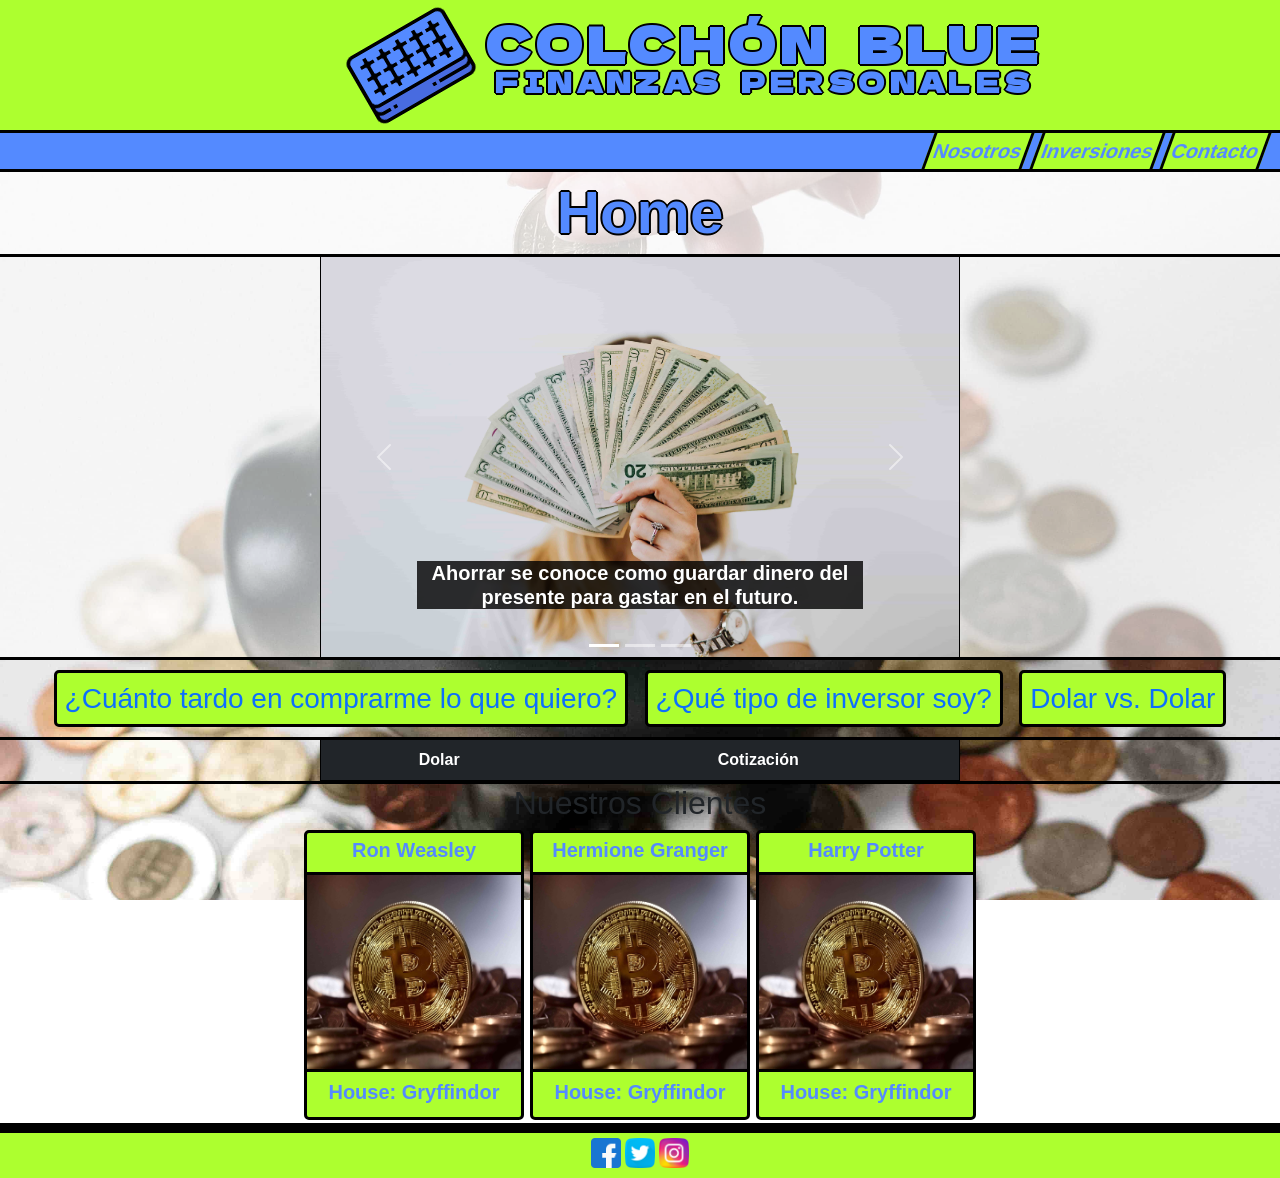
==== index.html @ ccb3a2f3 "Add files via upload" ====
<!DOCTYPE html>
<html lang="es">


<head>
    <meta charset="UTF-8">
    <meta name="viewport" content="width=device-width, initial-scale=1.0">
    <title>Colchón blue</title>

    <!--Font Aweasome-->
    <link rel="stylesheet" href="https://use.fontawesome.com/releases/v5.15.2/css/all.css"
        integrity="sha384-vSIIfh2YWi9wW0r9iZe7RJPrKwp6bG+s9QZMoITbCckVJqGCCRhc+ccxNcdpHuYu" crossorigin="anonymous">

    <link href="https://cdn.jsdelivr.net/npm/bootstrap@5.0.0-beta3/dist/css/bootstrap.min.css" rel="stylesheet"
        integrity="sha384-eOJMYsd53ii+scO/bJGFsiCZc+5NDVN2yr8+0RDqr0Ql0h+rP48ckxlpbzKgwra6" crossorigin="anonymous">
    <script src="https://cdn.jsdelivr.net/npm/bootstrap@5.0.0-beta3/dist/js/bootstrap.bundle.min.js"
        integrity="sha384-JEW9xMcG8R+pH31jmWH6WWP0WintQrMb4s7ZOdauHnUtxwoG2vI5DkLtS3qm9Ekf" crossorigin="anonymous">
    </script>
    <script src="https://cdn.jsdelivr.net/npm/@popperjs/core@2.9.1/dist/umd/popper.min.js"
        integrity="sha384-SR1sx49pcuLnqZUnnPwx6FCym0wLsk5JZuNx2bPPENzswTNFaQU1RDvt3wT4gWFG" crossorigin="anonymous">
    </script>
    <script src="https://cdn.jsdelivr.net/npm/bootstrap@5.0.0-beta3/dist/js/bootstrap.min.js"
        integrity="sha384-j0CNLUeiqtyaRmlzUHCPZ+Gy5fQu0dQ6eZ/xAww941Ai1SxSY+0EQqNXNE6DZiVc" crossorigin="anonymous">
    </script>

    <link rel="stylesheet" type="text/css" href="scss/estilos.css">
    <!--este es el link donde agrego los estilos-->
    <link rel="shortcut icon" href="img/favicon.png">
    <script src="wow/wow.js"></script>

    <link rel="stylesheet" href="animate.css">

</head>

<body class="pagina__index">
    <header class="encabezado__index">
        <div class="encabezado__logo"><img src="img/colchon.png" class="encabezado__logo"></div>
        <!--esta es la imagen del logo-->
        <section class="wow zoomIn" data-wow-delay="0.1s" id="encabezado__fuera">
            <div class="encabezado__nombre">Colchón blue</div>
            <!--este es el nombre de la empresa-->
            <div class="encabezado__subnombre">finanzas personales</div>
            <!--esta es el subnombre de la empresa-->
        </section>
    </header>
    <nav>
        <ul class="menu__items--font">
            <!--este es el menu-->
            <li class="item"><a href="index.html">Nosotros</a></li>
            <li class="item"><a href="Page/Inversiones.html">Inversiones</a></li>
            <li class="item"><a href="Page/Contacto.html">Contacto</a></li>
        </ul>
    </nav>
    <div class="contenedor__titulo">
        <h2 class="wow fadeInDown" data-wow-delay="1s" id="titulo1">Home</h2>
    </div>
    <div id="carouselExampleCaptions" class="carousel slide" data-bs-ride="carousel">
        <div class="carousel-indicators">
            <button type="button" data-bs-target="#carouselExampleCaptions" data-bs-slide-to="0" class="active"
                aria-current="true" aria-label="Slide 1"></button>
            <button type="button" data-bs-target="#carouselExampleCaptions" data-bs-slide-to="1"
                aria-label="Slide 2"></button>
            <button type="button" data-bs-target="#carouselExampleCaptions" data-bs-slide-to="2"
                aria-label="Slide 3"></button>
        </div>
        <div class="carousel-inner">
            <div class="carousel-item active">
                <img src="img/dolar.jpg" class="d-block w-100" alt="foto de actores bailando" id="foto__curso"
                    width="100px" height="400px">
                <div class="carousel-caption d-none d-md-block">
                    <h5 class="carousel__titulo">Ahorrar se conoce como guardar dinero del presente para gastar en el
                        futuro.</h5>
                </div>
            </div>
            <div class="carousel-item">
                <img src="img/bolsa.jpg" class="d-block w-100" alt="foto de profesora en las butacas del teatro"
                    id="foto__curso" width="100px" height="400px">
                <div class="carousel-caption d-none d-md-block">
                    <h5 class="carousel__titulo">Invertir es cuando se gasta dinero o se entrega un bien a cambio de
                        algo que genere una rentabilidad periódicamente.</h5>
                </div>
            </div>
            <div class="carousel-item">
                <img src="img/bitcoin.jpg" class="d-block w-100" alt="foto de actores leyendo un libreto"
                    id="foto__curso" width="100px" height="400px">
                <div class="carousel-caption d-none d-md-block">
                    <h5 class="carousel__titulo">La diferencia entre ahorrar o invertir es la rentabilidad que la
                        inversión genera, pues el ahorro es un método que sirve para estar preparado para emergencias,
                        solventar gastos inesperados o cumplir metas para sueños personales.</h5>
                </div>
            </div>
        </div>
        <button class="carousel-control-prev" type="button" data-bs-target="#carouselExampleCaptions"
            data-bs-slide="prev">
            <span class="carousel-control-prev-icon" aria-hidden="true"></span>
            <span class="visually-hidden">Previous</span>
        </button>
        <button class="carousel-control-next" type="button" data-bs-target="#carouselExampleCaptions"
            data-bs-slide="next">
            <span class="carousel-control-next-icon" aria-hidden="true"></span>
            <span class="visually-hidden">Next</span>
        </button>
    </div>

    <div class="contenedor__botones">
        <div class="contenedor__botones2"></div>
        <section class="contenedor">
            <a class="contenedor__link" id="cuantoTardoBtn" href="javascript:abrirFormulario()">¿Cuánto tardo en
                comprarme lo que quiero?</a>
        </section>
        <section class="contenedor">
            <a class="contenedor__link" id="tipoInversorBtn" href="javascript:abrir()">¿Qué tipo de inversor soy?</a>
        </section>
        <section class="contenedor">
            <a class="contenedor__link" id="dolarVsDolarBtn" href="javascript:abrirFormularioDolar()">Dolar vs.
                Dolar</a>
        </section>
    </div>
    <div class="contenedor__tabla">
        <table class="table table-dark table-striped" id="tabla__dolar">
            <thead>
                <tr>
                    <th scope="col" id="oficial">Dolar</th>
                    <th scope="col" id="solidario">Cotización</th>
            </thead>
            <tbody class="tablaDolar">
            </tbody>
        </table>
    </div>
    <div id="contenedor__clientes">
        <h2>Nuestros Clientes</h2>
        <section id="nuestrosClientes"></section>
    </div>
    <section id="pagina1">
        <div class="sidebar">
            <div id="cuantoTardo"></div>
            <div id="tipoInversor"></div>
            <div class="resultadoTipoInversor">
                <h6 class="operacionOpcion3">Debería invertir en los siguientes activos</h6>
                <div class="resultadoTipoInversor2">
                </div>
                <div class="resultadoDolarVsDolar"></div>
            </div>
        </div>
        <div class="formClass" id="formIdDolar">
            <form id="myFormDolar">
                <div id="cerrarFormularioDolar">
                    <a href="javascript:cerrarFormularioDolar()"><img src="img/x.svg" class="foto__cerrar"></a>
                </div>
                <h2 class="subtitulo">Dolar vs. Dolar</h2>
                <div class="input-group">
                    <label>¿Cuantos pesos desea destinar a comprar dólares?</label>
                    <input type="number" id="pesosADolar" />
                </div>
                <div class="input-group">
                    <input type="hidden" value="14">
                    <button type="submit" id="submitButtonDolar">Obtener resultado</button>
                </div>
            </form>
        </div>


        <div class="formClass" id="formIdBis">
            <form id="myForm">
                <div id="cerrarFormulario">
                    <a href="javascript:cerrarFormulario()"><img src="img/x.svg" class="foto__cerrar"></a>
                </div>
                <h2 class="subtitulo">¿Cuánto tardo en comprarme lo que quiero?</h2>
                <div class="input-group">
                    <label>Nombre: </label>
                    <input type="text" id="nombre" />
                </div>
                <div class="input-group">
                    <label>Email: </label>
                    <input type="email" id="email" />
                </div>
                <div class="input-group">
                    <label>Sueldo: </label>
                    <input type="number" id="sueldo" required />
                </div>
                <div class="input-group">
                    <label>Ahorro: </label>
                    <input type="number" id="ahorro" required />
                </div>
                <div class="input-group">
                    <label>Ingreso extra anual: </label>
                    <input type="number" id="extra" />
                </div>
                <div class="input-group">
                    <label>Bien que desea comprar: </label>
                    <input type="name" id="objetivo" />
                </div>
                <div class="input-group">
                    <label>Valor del bien deseado: </label>
                    <input type="number" id="valorBien" required />
                </div>
                <div class="input-group">
                    <input type="hidden" value="14">
                    <button type="submit" id="submitButton">Enviar Formulario</button>
                </div>
            </form>
        </div>

        <div class="formClass" id="formId">
            <div id="cerrar">
                <a href="javascript:cerrar()"><img src="img/x.svg" class="foto__cerrar"></a>
            </div>
            <form id="formulario2">
                <h2 class="subtitulo">¿Qué tipo de inversor soy?</h2>
                <div class="input-group">
                    <label>Qué porcentaje de sus ahorros invertiría en diferentes activos?</label>
                    <ul>
                        <li class="liQuizz"><input type="radio" name="porcentajeDeAhorro" value="1" checked />Hasta un
                            10</li>
                        <li class="liQuizz"><input type="radio" name="porcentajeDeAhorro" value="2" />Hasta un 20%</li>
                        <li class="liQuizz"><input type="radio" name="porcentajeDeAhorro" value="3" />Más de un 20 %
                        </li>
                    </ul>
                </div>
                <div class="input-group">
                    <label>Si un activo que posee se reduce en su valor drasticamente, usted: </label>
                    <ul>
                        <li class="liQuizz"><input type="radio" name="reduccionDeActivo" value="1" checked />Vende el
                            activo</li>
                        <li class="liQuizz"><input type="radio" name="reduccionDeActivo" value="2" />Espera a que suba
                            su precio nuevamente</li>
                        <li class="liQuizz"><input type="radio" name="reduccionDeActivo" value="3" />Compra más
                            aprovechando su menor valor</li>
                    </ul>
                </div>
                <div class="input-group">
                    <label>Qué porcentaje de su inversión estaría dispúesto a perder con tal de obtener
                        ganancias?</label>
                    <ul>
                        <li class="liQuizz"><input type="radio" name="gananciaEsperada" value="1" checked />No está
                            dispuesto a arriesgar sus ahorros</li>
                        <li class="liQuizz"><input type="radio" name="gananciaEsperada" value="2" />Está dispuesto a
                            arriezgar algo de sus ahorros</li>
                        <li class="liQuizz"><input type="radio" name="gananciaEsperada" value="3" />Arriezgaría un
                            porcentaje considerable de mis ahorros con miras a obtener ganancias futuras</li>
                    </ul>
                </div>
                <div class="input-group">
                    <label>Si surge un nuevo activo, con gran potencial de crecimiento, pero con gran riezgo,
                        usted:</label>
                    <ul>
                        <li class="liQuizz"><input type="radio" name="nuevoActivo" value="1" checked />No invertiría en
                            ese activo</li>
                        <li class="liQuizz"><input type="radio" name="nuevoActivo" value="2" />Invertiría una parte
                            pequeña de su capital en ese activo</li>
                        <li class="liQuizz"><input type="radio" name="nuevoActivo" value="3" />Si confía en el activo
                            invertiría sin dudarlo</li>
                    </ul>
                </div>
                <div class="input-group">
                    <input type="hidden" value="14">
                    <button type="submit" id="submitButtonQuizz">Obtener resultado</button>
                </div>
            </form>
        </div>

        <section id="mostarTipoInversor">
            <h6 class="operacionOpcion2">Listado de posibles inversiones</h6>
            <section class="activo" id="card"></section>
        </section>
        <section id="mostarCuantoTardo"></section>
        <section id="mostarCardActivos">
            <div id="cardActivos"></div>
        </section>
    </section>
    <div id="button-up">
        <i class="fas fa-chevron-up" id="flecha"></i>
    </div>
    <footer class="pie">
        <section>
            <!--en esta seccion van los logos de las redes-->
            <a target="_blank"><img src="img/facebook.png" class="pie__redes"></a>
            <a target="_blank"><img src="img/twitter.png" class="pie__redes"></a>
            <a target="_blank"><img src="img/instagram.png" class="pie__redes"></a>
        </section>
    </footer>
    <script>
        new WOW().init();
    </script>
    <script src="json/usuarios.json"></script>
    <script src="https://code.jquery.com/jquery-3.5.1.min.js"></script>
    <script src="js/boton-arriba.js"></script>
    <script src="js/miarchivo.js"></script>
</body>

</html>
---- scss/estilos.css ----
@import url("https://fonts.googleapis.com/css2?family=Dela+Gothic+One&display=swap");
* {
  margin: 0;
  padding: 0;
  -webkit-box-sizing: border-box;
          box-sizing: border-box;
}

@media only screen and (min-width: 1024px) {
  .encabezado__index {
    /* esta clase corresponde al encabezado*/
    background-color: greenyellow;
    margin-top: -40px;
    font-weight: bold;
    font-family: sans-serif;
    top: 0;
    left: 0;
    z-index: 1010;
    display: -webkit-box;
    display: -ms-flexbox;
    display: flex;
    width: 100%;
    z-index: 100;
    text-align: center;
  }
  .encabezado {
    /* esta clase corresponde al encabezado*/
    background-color: greenyellow;
    font-weight: bold;
    font-family: sans-serif;
    top: 0;
    left: 0;
    z-index: 1010;
    display: -webkit-box;
    display: -ms-flexbox;
    display: flex;
    width: 100%;
    z-index: 100;
    text-align: center;
  }
  .encabezado__logo {
    width: 120px;
    height: 120px;
    margin: 5px;
    margin-left: 25%;
    padding-top: 4px;
    padding-bottom: 5px;
    -webkit-transform: rotate(-15deg);
            transform: rotate(-15deg);
  }
  .encabezado__nombre {
    color: #548aff;
    font-size: 48px;
    text-transform: uppercase;
    font-weight: bold;
    font-family: "Dela Gothic One", cursive;
    text-shadow: 2px 0 0 #000, -2px 0 0 #000, 0 2px 0 #000, 0 -2px 0 #000, 1px 1px #000, -1px -1px 0 #000, 1px -1px 0 #000, -1px 1px 0 #000;
    margin-left: 40px;
    margin-top: 7px;
    margin-bottom: 3px;
    letter-spacing: 0.1em;
    word-spacing: 0.3em;
  }
  .encabezado__subnombre {
    color: #548aff;
    font-size: 27px;
    text-transform: uppercase;
    line-height: 0;
    margin-left: 43px;
    font-family: "Dela Gothic One", cursive;
    text-shadow: 2px 0 0 #000, -2px 0 0 #000, 0 2px 0 #000, 0 -2px 0 #000, 1px 1px #000, -1px -1px 0 #000, 1px -1px 0 #000, -1px 1px 0 #000;
    letter-spacing: 0.2em;
    word-spacing: 0.25em;
  }
  .menu__items--font {
    background-color: #548aff;
    font-weight: bold;
    font-family: sans-serif;
    padding-right: 15px;
    width: 100%;
    text-align: right;
    border-width: 2px;
    border-bottom: solid;
    border-top: solid;
    border-color: black;
    position: -webkit-sticky;
    position: sticky;
    margin-bottom: 0px;
  }
  .menu__items--font:hover {
    color: #053191;
  }
  ul.menu__items--font li {
    position: relative;
    margin-left: 3px;
    margin-bottom: 0px;
    font-size: 20px;
    -webkit-transform: skew(-20deg, 0deg);
            transform: skew(-20deg, 0deg);
    border-right: solid;
    border-left: solid;
    border-color: black;
    line-height: 30px;
    padding: 3px;
    background-color: greenyellow;
  }
  ul.menu__items--font li a {
    color: #548aff;
    text-decoration: none;
  }
  ul.menu__items--font li a:hover {
    color: #053191;
  }
  ul.menu__items--font li:hover {
    background-color: #74b11a;
    color: #053191;
  }
  li {
    position: relative;
    display: inline-block;
  }
  li li.item {
    border-bottom: solid;
    border-top: solid;
    border-color: black;
  }
  .pagina__index {
    /* esta clase corresponde al index */
    background-image: url(../img/inversion.jpg);
    background-size: cover;
    background-position: center;
    background-attachment: fixed;
    width: 100%;
    min-height: 550px;
    font-family: sans-serif;
    padding-top: 40px;
    padding-bottom: 0px;
    text-align: center;
  }
  .pagina {
    background-image: url(../img/inversion.jpg);
    background-size: cover;
    background-position: center;
    background-attachment: fixed;
    width: 100%;
    min-height: 519px;
    font-family: sans-serif;
    padding-top: 5px;
    padding-bottom: 10px;
    text-align: center;
  }
  table {
    font-family: sans-serif;
    font-weight: bold;
  }
  .carousel-inner {
    display: block;
    margin: auto;
    width: 50%;
    border-right: solid;
    border-left: solid;
    border-width: 1px;
    border-color: black;
  }
  .carousel-indicators {
    margin: auto;
  }
  .carousel-control-prev {
    width: 60%;
    color: #548aff;
  }
  .carousel-control-next {
    width: 60%;
    color: #548aff;
  }
  #carouselExampleCaptions {
    width: 100%;
    background-color: rgba(255, 255, 255, 0.6);
    border-top: solid;
    border-bottom: solid;
    border-color: black;
  }
  #myForm {
    text-align: left;
  }
  #formIdDolar {
    position: absolute;
    top: 50%;
    margin-left: 25%;
    background-color: black;
    color: greenyellow;
  }
  #formIdDolar label {
    margin-bottom: 10px;
    background-color: black;
  }
  #formIdDolar .subtitulo {
    background-color: black;
  }
  #formIdDolar li {
    background-color: black;
  }
  #formIdBis {
    position: absolute;
    top: 20%;
    margin-left: 30%;
    background-color: black;
    color: greenyellow;
  }
  #formIdBis label {
    margin-bottom: 10px;
    background-color: black;
  }
  #formIdBis .subtitulo {
    background-color: black;
    padding-right: 10px;
    padding-left: 5px;
    margin-left: 15px;
  }
  #formIdBis li {
    background-color: black;
  }
  #formId {
    position: absolute;
    top: 10%;
    background-color: black;
    color: greenyellow;
  }
  #formId label {
    margin-bottom: 10px;
    background-color: black;
  }
  #formId .subtitulo {
    background-color: black;
  }
  #formId li {
    background-color: black;
  }
  .card {
    margin-left: 10px;
    margin-right: 10px;
  }
  .operacionOpciones {
    margin-bottom: 15px;
    margin-left: 10px;
    margin-top: 20px;
    text-align: center;
    display: inline-block;
    padding: 5px;
  }
  .operacionOpcion {
    background-color: rgba(255, 255, 255, 0.6);
    border-radius: 5px;
    border: solid;
    border-color: black;
    display: inline-block;
    font-weight: bold;
    padding: 10px;
    font-size: 26px;
    margin-top: 15px;
    margin-bottom: 15px;
    margin-left: 10px;
    margin-right: 10px;
  }
  .operacionOpcion2 {
    background-color: rgba(255, 255, 255, 0.6);
    border-radius: 5px;
    border: solid;
    border-color: black;
    display: none;
    width: 60%;
    padding: 10px;
    font-size: 30px;
    margin-top: 20px;
    margin-bottom: 15px;
    margin-left: 20%;
    text-align: center;
  }
  .resultadoTipoInversor {
    background-color: rgba(255, 255, 255, 0.6);
    border-radius: 5px;
    border: solid;
    border-color: black;
    margin: 2px;
    padding-top: 2px;
    display: none;
  }
  .resultadoDolarVsDolar {
    background-color: rgba(255, 255, 255, 0.6);
    border-radius: 5px;
    border: solid;
    border-color: black;
    display: inline-block;
    font-weight: bold;
    padding: 10px;
    font-size: 26px;
    margin-top: 15px;
    margin-bottom: 15px;
    margin-left: 10px;
    margin-right: 10px;
    display: none;
  }
  .operacionOpcion3 {
    border-radius: 5px;
    display: none;
    width: 60%;
    padding: 10px;
    font-size: 25px;
    margin-bottom: 10px;
    margin-left: 20%;
    text-align: center;
  }
  .activo {
    display: -ms-grid;
    display: grid;
    width: 100%;
    -ms-grid-columns: 33% 33% 33%;
        grid-template-columns: 33% 33% 33%;
    margin-top: 10px;
    padding-bottom: 30px;
  }
  #activo {
    display: -ms-grid;
    display: grid;
    width: 95%;
    -ms-grid-columns: 33% 33% 33%;
        grid-template-columns: 33% 33% 33%;
    margin-top: 10px;
    padding-bottom: 30px;
    margin-left: 3.5%;
  }
  .activos__tarjetas {
    margin-top: 10px;
    padding-bottom: 30px;
  }
  .activo__tarjeta {
    background-color: rgba(255, 255, 255, 0.6);
    border-radius: 5px;
    margin-left: 30px;
    margin-right: 30px;
    border: solid;
    display: inline-block;
    border-width: 3px;
    border-color: black;
  }
  .activo__tarjeta:hover {
    -webkit-transform: scale(1.05);
            transform: scale(1.05);
    -webkit-transition-duration: 0.6s;
            transition-duration: 0.6s;
    background-color: #548aff;
  }
  .tarjeta__nombre {
    text-align: center;
    padding-top: 10px;
  }
  img .tarjeta__foto {
    width: 100px;
    height: 100px;
  }
  .tarjeta__info {
    text-align: center;
    font-size: 20px;
    padding: 15px;
  }
  .activo__dolarBlue {
    background-color: rgba(255, 255, 255, 0.7);
    border-radius: 5px;
    margin-top: 20px;
    margin-left: 5px;
    margin-right: 5px;
    border: solid;
    border-width: 3px;
    border-color: black;
  }
  .activo__dolarBlue:hover {
    -webkit-transform: scale(1.05);
            transform: scale(1.05);
    -webkit-transition-duration: 0.6s;
            transition-duration: 0.6s;
    background-color: greenyellow;
  }
  .nivelRiesgo1 {
    background-color: greenyellow;
    border-radius: 5px;
    margin-top: 0px;
    margin-left: 3px;
    margin-right: 3px;
    margin-bottom: 3px;
    border: solid;
    border-width: 3px;
    border-color: black;
    width: 220px;
    display: inline-block;
    color: #548aff;
  }
  .nivelRiesgo2 {
    background-color: greenyellow;
    border-radius: 5px;
    margin-top: 0px;
    margin-left: 3px;
    margin-right: 3px;
    margin-bottom: 3px;
    border: solid;
    border-width: 3px;
    border-color: black;
    width: 220px;
    display: inline-block;
    color: #548aff;
  }
  .nivelRiesgo3 {
    background-color: greenyellow;
    border-radius: 5px;
    margin-top: 0px;
    margin-left: 3px;
    margin-right: 3px;
    margin-bottom: 3px;
    border: solid;
    border-width: 3px;
    border-color: black;
    width: 220px;
    display: inline-block;
    color: #548aff;
  }
  .contenedor__tabla {
    border-bottom: solid;
    border-color: black;
  }
  .contenedor__tabla #tabla__dolar {
    width: 50%;
    margin: auto;
    text-transform: capitalize;
    border-right: solid;
    border-left: solid;
    border-color: black;
    border-width: 1px;
  }
  #activo__dolarBlue {
    background-color: rgba(255, 255, 255, 0.6);
    border-radius: 5px;
    margin-top: 20px;
    margin-left: 30px;
    margin-right: 30px;
    border: solid;
    border-width: 3px;
    border-color: black;
  }
  #activo__dolarBlue:hover {
    -webkit-transform: scale(1.05);
            transform: scale(1.05);
    -webkit-transition-duration: 0.6s;
            transition-duration: 0.6s;
    background-color: #548aff;
  }
  .dolarBlue__nombre {
    text-align: center;
    padding-top: 10px;
  }
  img.card-img-top {
    width: 100%;
    height: 400px;
  }
  #activo__cedears {
    background-color: rgba(255, 255, 255, 0.6);
    border-radius: 5px;
    margin-left: 30px;
    margin-right: 30px;
    margin-top: 20px;
    border: solid;
    border-width: 3px;
    border-color: black;
  }
  #activo__cedears:hover {
    -webkit-transform: scale(1.05);
            transform: scale(1.05);
    -webkit-transition-duration: 0.6s;
            transition-duration: 0.6s;
    background-color: #548aff;
  }
  .cedears__nombre {
    text-align: center;
    padding-top: 10px;
  }
  .activo__foto {
    width: 100%;
    height: 270px;
  }
  .activo__foto2 {
    width: 100%;
    height: 200px;
    border-top: solid;
    border-bottom: solid;
    border-color: black;
  }
  #activo__bitcoin {
    background-color: rgba(255, 255, 255, 0.6);
    border-radius: 5px;
    margin-left: 30px;
    margin-right: 30px;
    margin-top: 20px;
    border: solid;
    border-width: 3px;
    border-color: black;
  }
  #activo__bitcoin:hover {
    -webkit-transform: scale(1.05);
            transform: scale(1.05);
    -webkit-transition-duration: 0.6s;
            transition-duration: 0.6s;
    background-color: #548aff;
  }
  .bitcoin__nombre {
    text-align: center;
    padding-top: 10px;
  }
  .bitcoin__foto {
    width: 100%;
  }
  .activo__info {
    text-align: center;
    font-size: 20px;
    padding: 15px;
  }
  .activo__valor {
    font-weight: bold;
    font-size: 20px;
    margin-bottom: 15px;
    margin-top: -10px;
  }
  .activo__valor2 {
    font-weight: bold;
    font-size: 20px;
    margin-top: 5px;
    margin-bottom: 10px;
  }
  .card-group {
    margin-top: 10px;
  }
  img.pie__redes {
    width: 30px;
    height: 30px;
  }
  .pie {
    /* esta clase corresponde a los pie de pagina*/
    background-color: greenyellow;
    font-family: sans-serif;
    border-top: solid;
    border-color: black;
    border-width: 10px;
    text-align: center;
    padding-top: 5px;
    padding-bottom: 10px;
    -webkit-box-ordinal-group: 1001;
        -ms-flex-order: 1000;
            order: 1000;
  }
  #submitButton {
    margin-left: 40%;
    margin-bottom: 20px;
    border-radius: 5px;
    padding: 5px;
    font-weight: bold;
    text-align: center;
    background-color: greenyellow;
    color: #548aff;
  }
  #submitButton:hover {
    background-color: #74b11a;
    color: #053191;
  }
  #submitButtonQuizz {
    margin-left: 20px;
    margin-bottom: 20px;
    border-radius: 5px;
    padding: 5px;
    font-weight: bold;
    background-color: greenyellow;
    color: #548aff;
  }
  #submitButtonQuizz:hover {
    background-color: #74b11a;
    color: #053191;
  }
  #submitButtonDolar {
    margin-left: 20px;
    margin-bottom: 20px;
    border-radius: 5px;
    padding: 5px;
    font-weight: bold;
    background-color: greenyellow;
    color: #548aff;
  }
  #submitButtonDolar:hover {
    background-color: #74b11a;
    color: #053191;
  }
  .opciones {
    font-weight: bold;
  }
  .contenedor__titulo {
    text-align: center;
    background-color: rgba(255, 255, 255, 0.8);
  }
  .contenedor__titulo2 {
    text-align: center;
    background-color: rgba(255, 255, 255, 0.8);
    margin-top: -5px;
    border-bottom: solid;
    border-color: black;
  }
  #titulo1 {
    -webkit-box-pack: center;
        -ms-flex-pack: center;
            justify-content: center;
    font-size: 60px;
    padding: 5px;
    font-weight: bold;
    font-family: sans-serif;
    margin-bottom: 0px;
    color: #548aff;
    text-shadow: 2px 0 0 #000, -2px 0 0 #000, 0 2px 0 #000, 0 -2px 0 #000, 1px 1px #000, -1px -1px 0 #000, 1px -1px 0 #000, -1px 1px 0 #000;
  }
  .subtitulo {
    font-size: 30px;
    padding: 2px;
    background-color: rgba(255, 255, 255, 0.6);
    border-radius: 5px;
    margin-left: 20px;
    margin-bottom: 20px;
    margin-right: 10px;
    display: inline-block;
    margin-top: 20px;
  }
  .contenedor__botones2 {
    display: none;
  }
  .contenedor {
    font-size: 28px;
    border-radius: 5px;
    background-color: greenyellow;
    display: inline-block;
    margin-top: 10px;
    margin-bottom: 10px;
    border: solid;
    border-color: black;
    padding: 8px;
    margin-left: 6px;
    margin-right: 6px;
    line-height: 35px;
  }
  .contenedor:hover {
    background-color: #74b11a;
    color: #053191;
  }
  .contenedor a {
    text-decoration: none;
  }
  #btn1 {
    font-size: 28px;
    border-radius: 5px;
    background-color: greenyellow;
    display: inline-block;
    margin-top: 10px;
    margin-bottom: 10px;
    border: solid;
    border-color: black;
    padding: 8px;
    margin-left: 6px;
    margin-right: 6px;
    line-height: 35px;
    color: #548aff;
  }
  #btn1:hover {
    background-color: #74b11a;
    color: #053191;
  }
  #btn1 a {
    text-decoration: none;
    color: #548aff;
  }
  .contenedor__botones {
    padding-left: 5px;
    padding-right: 5px;
    border-bottom: solid;
    border-color: black;
  }
  #recargarFormulario {
    font-size: 15px;
    border-radius: 5px;
    background-color: greenyellow;
    margin-top: 20px;
    border: solid;
    border-color: black;
    padding: 3px;
    display: none;
    margin-left: 60px;
    margin-right: 60px;
    margin-bottom: 10px;
    line-height: 20px;
  }
  #recargarFormulario:hover {
    -webkit-transform: scale(1.1);
            transform: scale(1.1);
  }
  .formClass {
    background-color: white;
    border-radius: 5px;
    margin-left: 60px;
    margin-right: 60px;
    margin-top: 20px;
    margin-bottom: 30px;
    padding: 10px;
    position: absolute;
    display: none;
    top: 20%;
    z-index: 10;
  }
  #cerrar {
    position: absolute;
    right: 5px;
    top: 5px;
  }
  #cerrarFormulario {
    position: absolute;
    right: 5px;
    top: 5px;
  }
  #cerrarFormularioDolar {
    position: absolute;
    right: 5px;
    top: 5px;
  }
  .foto__cerrar {
    width: 30px;
    height: 30px;
  }
  label {
    font-size: 20px;
    padding: 2px;
    background-color: rgba(255, 255, 255, 0.6);
    border-radius: 5px;
    margin-left: 20px;
    margin-bottom: 20px;
    margin-right: 10px;
  }
  input {
    font-size: 15px;
    margin-bottom: 20px;
    margin-right: 5px;
    border-radius: 5px;
  }
  .liQuizz {
    background-color: rgba(255, 255, 255, 0.6);
    margin-bottom: 5px;
    padding: 2px;
    border-radius: 5px;
  }
  .liQuizz:focus {
    -webkit-transform: scale(none);
            transform: scale(none);
  }
  fieldset {
    margin-top: 10px;
    margin-bottom: 0px;
    margin-left: 20px;
    margin-right: 20px;
    border-radius: 5px;
    padding-bottom: 0px;
    padding-top: 20px;
    background-color: rgba(84, 138, 255, 0.7);
  }
  .motivo {
    padding-top: 20px;
  }
  select {
    font-size: 12px;
    border-radius: 5px;
  }
  textarea {
    border-radius: 5px;
  }
  textarea:focus {
    font-size: 16px;
    border-radius: 5px;
    -webkit-transform: translate(20px, 0px);
            transform: translate(20px, 0px);
    min-width: 510px;
    min-height: 200px;
  }
  .consulta {
    vertical-align: super;
  }
  .consulta2 {
    margin-top: 20px;
  }
  .botones {
    font-family: sans-serif;
    color: black;
    border: solid;
    border-color: black;
    border-radius: 5px;
    font-weight: bold;
    font-size: 12px;
    padding: 2px;
    margin-bottom: -5px;
  }
  .botones:hover {
    background-color: #548aff;
    color: black;
  }
  .formulario {
    display: -webkit-box;
    display: -ms-flexbox;
    display: flex;
    -webkit-box-orient: vertical;
    -webkit-box-direction: normal;
        -ms-flex-direction: column;
            flex-direction: column;
    line-height: 10px;
    text-align: left;
  }
  .formularioNovedades {
    margin: 10px;
    font-size: 20px;
    padding: 10px;
  }
  div.checkbox {
    margin-left: 0px;
    font-size: 20px;
  }
  .checkbox {
    display: inline;
    font-size: 15px;
    margin-left: -17px;
    background-color: rgba(255, 255, 255, 0.6);
    border-radius: 5px;
    margin-left: -20px;
    padding: 2px;
  }
  .input-group {
    display: block;
  }
  select {
    font-size: 20px;
  }
  .carousel__titulo {
    font-size: 20px;
    font-weight: bold;
    background-color: rgba(0, 0, 0, 0.8);
  }
  #pagina1 {
    display: -ms-grid;
    display: grid;
    -ms-grid-columns: [x0] 1fr [x1] 2fr [x2];
        grid-template-columns: [x0] 1fr [x1] 2fr [x2];
    -ms-grid-rows: [y0] 1fr;
        grid-template-rows: [y0] 1fr;
  }
  .sidebar {
    grid-column: x0 / x1;
    grid-row: y0 / y1;
    background-color: rgba(84, 138, 255, 0.7);
    padding: 3px;
    border-right: solid;
    border-color: black;
    display: none;
  }
  #mostarCuantoTardo {
    grid-column: x0 / x1;
    grid-row: y0 / y1;
    border-left: solid;
    border-color: black;
    display: none;
  }
  .activo #card {
    grid-column: x1 / x2;
    margin-left: 5px;
  }
  #mostarTipoInversor {
    background-color: rgba(36, 33, 33, 0.7);
    border-left: solid;
    border-color: black;
    display: none;
    padding: 0px;
    font-size: 30px;
    grid-column: x1 / x2;
    grid-row: y0 / y1;
    padding-bottom: 20px;
  }
  #cuentoTardo {
    grid-column: x0 / x1;
    grid-row: y0 / y1;
  }
  /*Boton de ir arriba*/
  #button-up {
    width: 60px;
    height: 60px;
    background: rgba(110, 236, 8, 0.4);
    display: -webkit-box;
    display: -ms-flexbox;
    display: flex;
    -webkit-box-pack: center;
        -ms-flex-pack: center;
            justify-content: center;
    -webkit-box-align: center;
        -ms-flex-align: center;
            align-items: center;
    color: white;
    border-radius: 50%;
    font-size: 20px;
    position: fixed;
    bottom: 100px;
    right: 11px;
    cursor: pointer;
    border: 4px solid transparent;
    -webkit-transition: all 300ms ease;
    transition: all 300ms ease;
    -webkit-transform: scale(0);
            transform: scale(0);
  }
  #button-up:hover {
    background: rgba(110, 236, 8, 0.4);
    -webkit-transform: scale(1.1);
            transform: scale(1.1);
    border-color: rgba(0, 0, 0, 0.1);
  }
}
/*# sourceMappingURL=estilos.css.map */
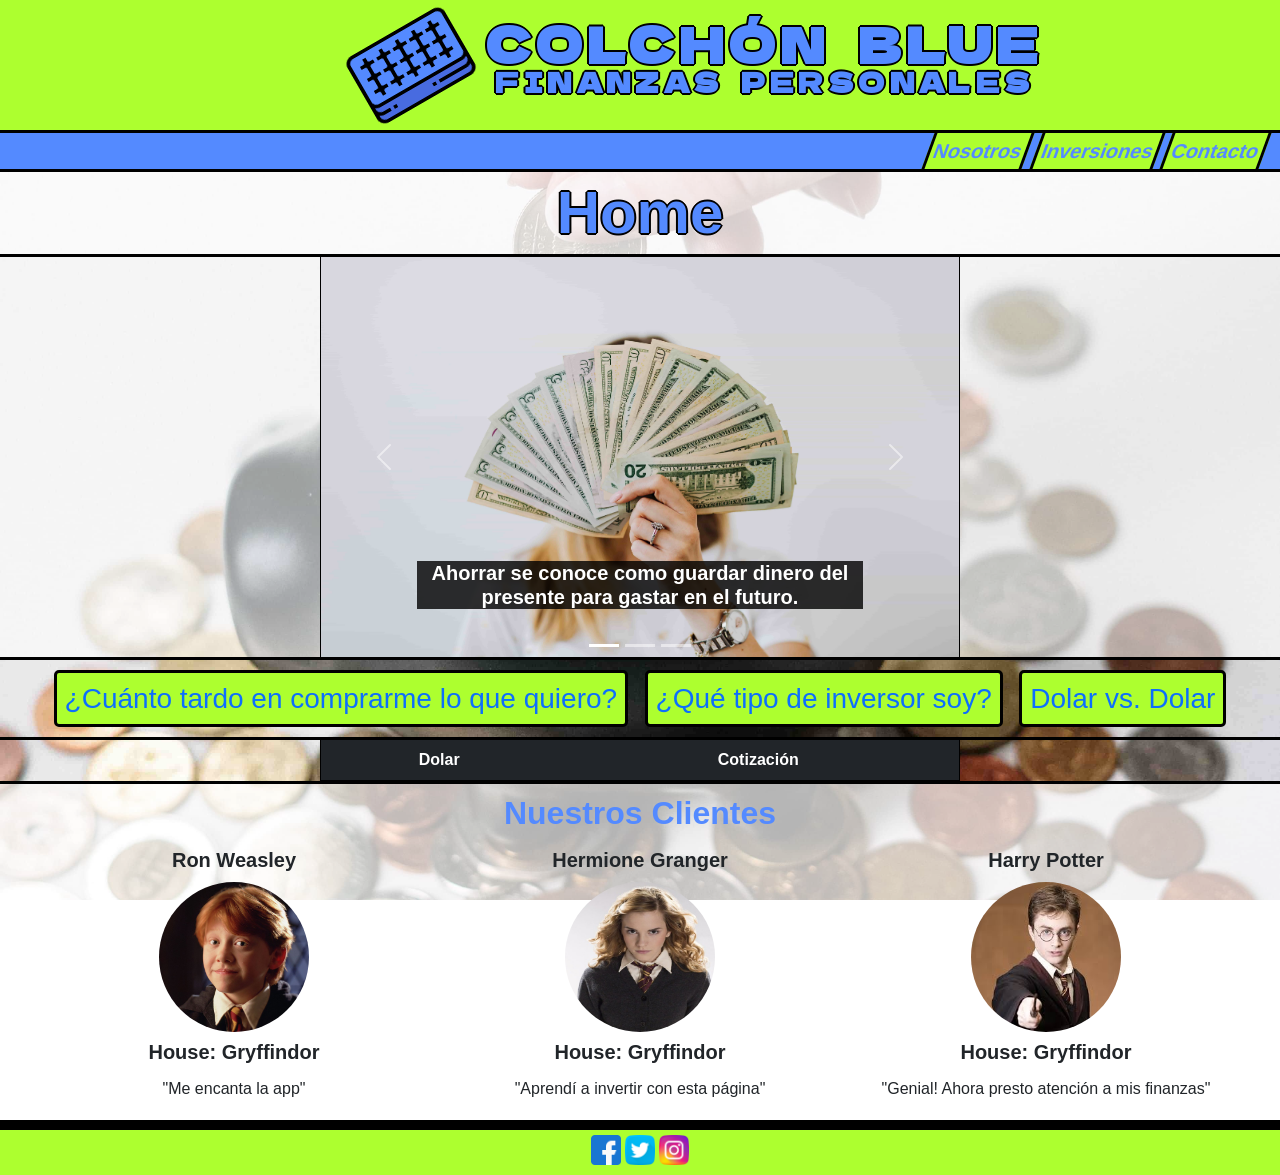
==== commit 01ac6f34: "cambios" ====
--- a/index.html
+++ b/index.html
@@ -127,10 +127,6 @@
             </tbody>
         </table>
     </div>
-    <div id="contenedor__clientes">
-        <h2>Nuestros Clientes</h2>
-        <section id="nuestrosClientes"></section>
-    </div>
     <section id="pagina1">
         <div class="sidebar">
             <div id="cuantoTardo"></div>
@@ -271,6 +267,10 @@
     <div id="button-up">
         <i class="fas fa-chevron-up" id="flecha"></i>
     </div>
+    <div id="contenedor__clientes">
+        <h2 class="clientes__subtitulo">Nuestros Clientes</h2>
+        <section id="nuestrosClientes"></section>
+    </div>
     <footer class="pie">
         <section>
             <!--en esta seccion van los logos de las redes-->
--- a/scss/estilos.css
+++ b/scss/estilos.css
@@ -2,8 +2,7 @@
 * {
   margin: 0;
   padding: 0;
-  -webkit-box-sizing: border-box;
-          box-sizing: border-box;
+  box-sizing: border-box;
 }
 
 @media only screen and (min-width: 1024px) {
@@ -16,13 +15,12 @@
     top: 0;
     left: 0;
     z-index: 1010;
-    display: -webkit-box;
-    display: -ms-flexbox;
     display: flex;
     width: 100%;
     z-index: 100;
     text-align: center;
   }
+
   .encabezado {
     /* esta clase corresponde al encabezado*/
     background-color: greenyellow;
@@ -31,13 +29,12 @@
     top: 0;
     left: 0;
     z-index: 1010;
-    display: -webkit-box;
-    display: -ms-flexbox;
     display: flex;
     width: 100%;
     z-index: 100;
     text-align: center;
   }
+
   .encabezado__logo {
     width: 120px;
     height: 120px;
@@ -45,9 +42,9 @@
     margin-left: 25%;
     padding-top: 4px;
     padding-bottom: 5px;
-    -webkit-transform: rotate(-15deg);
-            transform: rotate(-15deg);
-  }
+    transform: rotate(-15deg);
+  }
+
   .encabezado__nombre {
     color: #548aff;
     font-size: 48px;
@@ -61,6 +58,7 @@
     letter-spacing: 0.1em;
     word-spacing: 0.3em;
   }
+
   .encabezado__subnombre {
     color: #548aff;
     font-size: 27px;
@@ -72,6 +70,7 @@
     letter-spacing: 0.2em;
     word-spacing: 0.25em;
   }
+
   .menu__items--font {
     background-color: #548aff;
     font-weight: bold;
@@ -83,20 +82,19 @@
     border-bottom: solid;
     border-top: solid;
     border-color: black;
-    position: -webkit-sticky;
     position: sticky;
     margin-bottom: 0px;
   }
   .menu__items--font:hover {
     color: #053191;
   }
+
   ul.menu__items--font li {
     position: relative;
     margin-left: 3px;
     margin-bottom: 0px;
     font-size: 20px;
-    -webkit-transform: skew(-20deg, 0deg);
-            transform: skew(-20deg, 0deg);
+    transform: skew(-20deg, 0deg);
     border-right: solid;
     border-left: solid;
     border-color: black;
@@ -115,6 +113,7 @@
     background-color: #74b11a;
     color: #053191;
   }
+
   li {
     position: relative;
     display: inline-block;
@@ -124,6 +123,7 @@
     border-top: solid;
     border-color: black;
   }
+
   .pagina__index {
     /* esta clase corresponde al index */
     background-image: url(../img/inversion.jpg);
@@ -137,6 +137,7 @@
     padding-bottom: 0px;
     text-align: center;
   }
+
   .pagina {
     background-image: url(../img/inversion.jpg);
     background-size: cover;
@@ -149,10 +150,12 @@
     padding-bottom: 10px;
     text-align: center;
   }
+
   table {
     font-family: sans-serif;
     font-weight: bold;
   }
+
   .carousel-inner {
     display: block;
     margin: auto;
@@ -162,17 +165,21 @@
     border-width: 1px;
     border-color: black;
   }
+
   .carousel-indicators {
     margin: auto;
   }
+
   .carousel-control-prev {
     width: 60%;
     color: #548aff;
   }
+
   .carousel-control-next {
     width: 60%;
     color: #548aff;
   }
+
   #carouselExampleCaptions {
     width: 100%;
     background-color: rgba(255, 255, 255, 0.6);
@@ -180,9 +187,11 @@
     border-bottom: solid;
     border-color: black;
   }
+
   #myForm {
     text-align: left;
   }
+
   #formIdDolar {
     position: absolute;
     top: 50%;
@@ -200,6 +209,7 @@
   #formIdDolar li {
     background-color: black;
   }
+
   #formIdBis {
     position: absolute;
     top: 20%;
@@ -220,6 +230,7 @@
   #formIdBis li {
     background-color: black;
   }
+
   #formId {
     position: absolute;
     top: 10%;
@@ -236,10 +247,12 @@
   #formId li {
     background-color: black;
   }
+
   .card {
     margin-left: 10px;
     margin-right: 10px;
   }
+
   .operacionOpciones {
     margin-bottom: 15px;
     margin-left: 10px;
@@ -248,6 +261,7 @@
     display: inline-block;
     padding: 5px;
   }
+
   .operacionOpcion {
     background-color: rgba(255, 255, 255, 0.6);
     border-radius: 5px;
@@ -262,6 +276,7 @@
     margin-left: 10px;
     margin-right: 10px;
   }
+
   .operacionOpcion2 {
     background-color: rgba(255, 255, 255, 0.6);
     border-radius: 5px;
@@ -276,6 +291,7 @@
     margin-left: 20%;
     text-align: center;
   }
+
   .resultadoTipoInversor {
     background-color: rgba(255, 255, 255, 0.6);
     border-radius: 5px;
@@ -285,6 +301,7 @@
     padding-top: 2px;
     display: none;
   }
+
   .resultadoDolarVsDolar {
     background-color: rgba(255, 255, 255, 0.6);
     border-radius: 5px;
@@ -300,6 +317,7 @@
     margin-right: 10px;
     display: none;
   }
+
   .operacionOpcion3 {
     border-radius: 5px;
     display: none;
@@ -310,29 +328,29 @@
     margin-left: 20%;
     text-align: center;
   }
+
   .activo {
-    display: -ms-grid;
     display: grid;
     width: 100%;
-    -ms-grid-columns: 33% 33% 33%;
-        grid-template-columns: 33% 33% 33%;
+    grid-template-columns: 33% 33% 33%;
     margin-top: 10px;
     padding-bottom: 30px;
   }
+
   #activo {
-    display: -ms-grid;
     display: grid;
     width: 95%;
-    -ms-grid-columns: 33% 33% 33%;
-        grid-template-columns: 33% 33% 33%;
+    grid-template-columns: 33% 33% 33%;
     margin-top: 10px;
     padding-bottom: 30px;
     margin-left: 3.5%;
   }
+
   .activos__tarjetas {
     margin-top: 10px;
     padding-bottom: 30px;
   }
+
   .activo__tarjeta {
     background-color: rgba(255, 255, 255, 0.6);
     border-radius: 5px;
@@ -344,25 +362,27 @@
     border-color: black;
   }
   .activo__tarjeta:hover {
-    -webkit-transform: scale(1.05);
-            transform: scale(1.05);
-    -webkit-transition-duration: 0.6s;
-            transition-duration: 0.6s;
+    transform: scale(1.05);
+    transition-duration: 0.6s;
     background-color: #548aff;
   }
+
   .tarjeta__nombre {
     text-align: center;
     padding-top: 10px;
   }
+
   img .tarjeta__foto {
     width: 100px;
     height: 100px;
   }
+
   .tarjeta__info {
     text-align: center;
     font-size: 20px;
     padding: 15px;
   }
+
   .activo__dolarBlue {
     background-color: rgba(255, 255, 255, 0.7);
     border-radius: 5px;
@@ -374,13 +394,27 @@
     border-color: black;
   }
   .activo__dolarBlue:hover {
-    -webkit-transform: scale(1.05);
-            transform: scale(1.05);
-    -webkit-transition-duration: 0.6s;
-            transition-duration: 0.6s;
-    background-color: greenyellow;
-  }
+    transform: scale(1.05);
+    transition-duration: 0.6s;
+    background-color: greenyellow;
+  }
+
   .nivelRiesgo1 {
+    background-color: greenyellow;
+    border-radius: 5px;
+    margin-top: 0px;
+    margin-left: 1px;
+    margin-right: 1px;
+    margin-bottom: 3px;
+    border: solid;
+    border-width: 3px;
+    border-color: black;
+    width: 200px;
+    display: inline-block;
+    color: #548aff;
+  }
+
+  .nivelRiesgo2 {
     background-color: greenyellow;
     border-radius: 5px;
     margin-top: 0px;
@@ -394,7 +428,8 @@
     display: inline-block;
     color: #548aff;
   }
-  .nivelRiesgo2 {
+
+  .nivelRiesgo3 {
     background-color: greenyellow;
     border-radius: 5px;
     margin-top: 0px;
@@ -408,20 +443,29 @@
     display: inline-block;
     color: #548aff;
   }
-  .nivelRiesgo3 {
-    background-color: greenyellow;
-    border-radius: 5px;
-    margin-top: 0px;
-    margin-left: 3px;
-    margin-right: 3px;
-    margin-bottom: 3px;
-    border: solid;
-    border-width: 3px;
-    border-color: black;
-    width: 220px;
-    display: inline-block;
-    color: #548aff;
-  }
+
+  .nivelRiesgo4 {
+    background-color: transparent;
+    display: inline-block;
+    margin: 3px;
+    width: 400px;
+  }
+
+  .activo__foto3 {
+    border-radius: 50%;
+    width: 150px;
+    height: 150px;
+  }
+
+  #contenedor__clientes {
+    background-color: rgba(255, 255, 255, 0.7);
+    padding-top: 10px;
+  }
+  #contenedor__clientes .clientes__subtitulo {
+    color: #548aff;
+    font-weight: bold;
+  }
+
   .contenedor__tabla {
     border-bottom: solid;
     border-color: black;
@@ -435,6 +479,7 @@
     border-color: black;
     border-width: 1px;
   }
+
   #activo__dolarBlue {
     background-color: rgba(255, 255, 255, 0.6);
     border-radius: 5px;
@@ -446,20 +491,21 @@
     border-color: black;
   }
   #activo__dolarBlue:hover {
-    -webkit-transform: scale(1.05);
-            transform: scale(1.05);
-    -webkit-transition-duration: 0.6s;
-            transition-duration: 0.6s;
+    transform: scale(1.05);
+    transition-duration: 0.6s;
     background-color: #548aff;
   }
+
   .dolarBlue__nombre {
     text-align: center;
     padding-top: 10px;
   }
+
   img.card-img-top {
     width: 100%;
     height: 400px;
   }
+
   #activo__cedears {
     background-color: rgba(255, 255, 255, 0.6);
     border-radius: 5px;
@@ -471,20 +517,21 @@
     border-color: black;
   }
   #activo__cedears:hover {
-    -webkit-transform: scale(1.05);
-            transform: scale(1.05);
-    -webkit-transition-duration: 0.6s;
-            transition-duration: 0.6s;
+    transform: scale(1.05);
+    transition-duration: 0.6s;
     background-color: #548aff;
   }
+
   .cedears__nombre {
     text-align: center;
     padding-top: 10px;
   }
+
   .activo__foto {
     width: 100%;
     height: 270px;
   }
+
   .activo__foto2 {
     width: 100%;
     height: 200px;
@@ -492,6 +539,7 @@
     border-bottom: solid;
     border-color: black;
   }
+
   #activo__bitcoin {
     background-color: rgba(255, 255, 255, 0.6);
     border-radius: 5px;
@@ -503,43 +551,49 @@
     border-color: black;
   }
   #activo__bitcoin:hover {
-    -webkit-transform: scale(1.05);
-            transform: scale(1.05);
-    -webkit-transition-duration: 0.6s;
-            transition-duration: 0.6s;
+    transform: scale(1.05);
+    transition-duration: 0.6s;
     background-color: #548aff;
   }
+
   .bitcoin__nombre {
     text-align: center;
     padding-top: 10px;
   }
+
   .bitcoin__foto {
     width: 100%;
   }
+
   .activo__info {
     text-align: center;
     font-size: 20px;
     padding: 15px;
   }
+
   .activo__valor {
     font-weight: bold;
     font-size: 20px;
     margin-bottom: 15px;
     margin-top: -10px;
   }
+
   .activo__valor2 {
     font-weight: bold;
     font-size: 20px;
     margin-top: 5px;
     margin-bottom: 10px;
   }
+
   .card-group {
     margin-top: 10px;
   }
+
   img.pie__redes {
     width: 30px;
     height: 30px;
   }
+
   .pie {
     /* esta clase corresponde a los pie de pagina*/
     background-color: greenyellow;
@@ -550,10 +604,9 @@
     text-align: center;
     padding-top: 5px;
     padding-bottom: 10px;
-    -webkit-box-ordinal-group: 1001;
-        -ms-flex-order: 1000;
-            order: 1000;
-  }
+    order: 1000;
+  }
+
   #submitButton {
     margin-left: 40%;
     margin-bottom: 20px;
@@ -568,6 +621,7 @@
     background-color: #74b11a;
     color: #053191;
   }
+
   #submitButtonQuizz {
     margin-left: 20px;
     margin-bottom: 20px;
@@ -581,6 +635,7 @@
     background-color: #74b11a;
     color: #053191;
   }
+
   #submitButtonDolar {
     margin-left: 20px;
     margin-bottom: 20px;
@@ -594,13 +649,16 @@
     background-color: #74b11a;
     color: #053191;
   }
+
   .opciones {
     font-weight: bold;
   }
+
   .contenedor__titulo {
     text-align: center;
     background-color: rgba(255, 255, 255, 0.8);
   }
+
   .contenedor__titulo2 {
     text-align: center;
     background-color: rgba(255, 255, 255, 0.8);
@@ -608,10 +666,9 @@
     border-bottom: solid;
     border-color: black;
   }
+
   #titulo1 {
-    -webkit-box-pack: center;
-        -ms-flex-pack: center;
-            justify-content: center;
+    justify-content: center;
     font-size: 60px;
     padding: 5px;
     font-weight: bold;
@@ -620,6 +677,7 @@
     color: #548aff;
     text-shadow: 2px 0 0 #000, -2px 0 0 #000, 0 2px 0 #000, 0 -2px 0 #000, 1px 1px #000, -1px -1px 0 #000, 1px -1px 0 #000, -1px 1px 0 #000;
   }
+
   .subtitulo {
     font-size: 30px;
     padding: 2px;
@@ -631,9 +689,11 @@
     display: inline-block;
     margin-top: 20px;
   }
+
   .contenedor__botones2 {
     display: none;
   }
+
   .contenedor {
     font-size: 28px;
     border-radius: 5px;
@@ -655,6 +715,7 @@
   .contenedor a {
     text-decoration: none;
   }
+
   #btn1 {
     font-size: 28px;
     border-radius: 5px;
@@ -678,12 +739,14 @@
     text-decoration: none;
     color: #548aff;
   }
+
   .contenedor__botones {
     padding-left: 5px;
     padding-right: 5px;
     border-bottom: solid;
     border-color: black;
   }
+
   #recargarFormulario {
     font-size: 15px;
     border-radius: 5px;
@@ -699,9 +762,9 @@
     line-height: 20px;
   }
   #recargarFormulario:hover {
-    -webkit-transform: scale(1.1);
-            transform: scale(1.1);
-  }
+    transform: scale(1.1);
+  }
+
   .formClass {
     background-color: white;
     border-radius: 5px;
@@ -715,25 +778,30 @@
     top: 20%;
     z-index: 10;
   }
+
   #cerrar {
     position: absolute;
     right: 5px;
     top: 5px;
   }
+
   #cerrarFormulario {
     position: absolute;
     right: 5px;
     top: 5px;
   }
+
   #cerrarFormularioDolar {
     position: absolute;
     right: 5px;
     top: 5px;
   }
+
   .foto__cerrar {
     width: 30px;
     height: 30px;
   }
+
   label {
     font-size: 20px;
     padding: 2px;
@@ -743,12 +811,14 @@
     margin-bottom: 20px;
     margin-right: 10px;
   }
+
   input {
     font-size: 15px;
     margin-bottom: 20px;
     margin-right: 5px;
     border-radius: 5px;
   }
+
   .liQuizz {
     background-color: rgba(255, 255, 255, 0.6);
     margin-bottom: 5px;
@@ -756,9 +826,9 @@
     border-radius: 5px;
   }
   .liQuizz:focus {
-    -webkit-transform: scale(none);
-            transform: scale(none);
-  }
+    transform: scale(none);
+  }
+
   fieldset {
     margin-top: 10px;
     margin-bottom: 0px;
@@ -769,30 +839,35 @@
     padding-top: 20px;
     background-color: rgba(84, 138, 255, 0.7);
   }
+
   .motivo {
     padding-top: 20px;
   }
+
   select {
     font-size: 12px;
     border-radius: 5px;
   }
+
   textarea {
     border-radius: 5px;
   }
   textarea:focus {
     font-size: 16px;
     border-radius: 5px;
-    -webkit-transform: translate(20px, 0px);
-            transform: translate(20px, 0px);
+    transform: translate(20px, 0px);
     min-width: 510px;
     min-height: 200px;
   }
+
   .consulta {
     vertical-align: super;
   }
+
   .consulta2 {
     margin-top: 20px;
   }
+
   .botones {
     font-family: sans-serif;
     color: black;
@@ -808,26 +883,25 @@
     background-color: #548aff;
     color: black;
   }
+
   .formulario {
-    display: -webkit-box;
-    display: -ms-flexbox;
     display: flex;
-    -webkit-box-orient: vertical;
-    -webkit-box-direction: normal;
-        -ms-flex-direction: column;
-            flex-direction: column;
+    flex-direction: column;
     line-height: 10px;
     text-align: left;
   }
+
   .formularioNovedades {
     margin: 10px;
     font-size: 20px;
     padding: 10px;
   }
+
   div.checkbox {
     margin-left: 0px;
     font-size: 20px;
   }
+
   .checkbox {
     display: inline;
     font-size: 15px;
@@ -837,45 +911,50 @@
     margin-left: -20px;
     padding: 2px;
   }
+
   .input-group {
     display: block;
   }
+
   select {
     font-size: 20px;
   }
+
   .carousel__titulo {
     font-size: 20px;
     font-weight: bold;
     background-color: rgba(0, 0, 0, 0.8);
   }
+
   #pagina1 {
-    display: -ms-grid;
     display: grid;
-    -ms-grid-columns: [x0] 1fr [x1] 2fr [x2];
-        grid-template-columns: [x0] 1fr [x1] 2fr [x2];
-    -ms-grid-rows: [y0] 1fr;
-        grid-template-rows: [y0] 1fr;
-  }
+    grid-template-columns: [x0] 1fr [x1] 2fr [x2];
+    grid-template-rows: [y0] 1fr;
+  }
+
   .sidebar {
-    grid-column: x0 / x1;
-    grid-row: y0 / y1;
+    grid-column: x0/x1;
+    grid-row: y0/y1;
     background-color: rgba(84, 138, 255, 0.7);
     padding: 3px;
     border-right: solid;
     border-color: black;
     display: none;
   }
+
   #mostarCuantoTardo {
-    grid-column: x0 / x1;
-    grid-row: y0 / y1;
+    grid-column: x0/x1;
+    grid-row: y0/y1;
     border-left: solid;
     border-color: black;
     display: none;
   }
+
   .activo #card {
-    grid-column: x1 / x2;
+    grid-column: x1/x2;
     margin-left: 5px;
   }
+
   #mostarTipoInversor {
     background-color: rgba(36, 33, 33, 0.7);
     border-left: solid;
@@ -883,28 +962,24 @@
     display: none;
     padding: 0px;
     font-size: 30px;
-    grid-column: x1 / x2;
-    grid-row: y0 / y1;
+    grid-column: x1/x2;
+    grid-row: y0/y1;
     padding-bottom: 20px;
   }
+
   #cuentoTardo {
-    grid-column: x0 / x1;
-    grid-row: y0 / y1;
-  }
+    grid-column: x0/x1;
+    grid-row: y0/y1;
+  }
+
   /*Boton de ir arriba*/
   #button-up {
     width: 60px;
     height: 60px;
     background: rgba(110, 236, 8, 0.4);
-    display: -webkit-box;
-    display: -ms-flexbox;
     display: flex;
-    -webkit-box-pack: center;
-        -ms-flex-pack: center;
-            justify-content: center;
-    -webkit-box-align: center;
-        -ms-flex-align: center;
-            align-items: center;
+    justify-content: center;
+    align-items: center;
     color: white;
     border-radius: 50%;
     font-size: 20px;
@@ -913,16 +988,12 @@
     right: 11px;
     cursor: pointer;
     border: 4px solid transparent;
-    -webkit-transition: all 300ms ease;
     transition: all 300ms ease;
-    -webkit-transform: scale(0);
-            transform: scale(0);
+    transform: scale(0);
   }
   #button-up:hover {
     background: rgba(110, 236, 8, 0.4);
-    -webkit-transform: scale(1.1);
-            transform: scale(1.1);
+    transform: scale(1.1);
     border-color: rgba(0, 0, 0, 0.1);
   }
-}
-/*# sourceMappingURL=estilos.css.map */+}/*# sourceMappingURL=estilos.css.map */
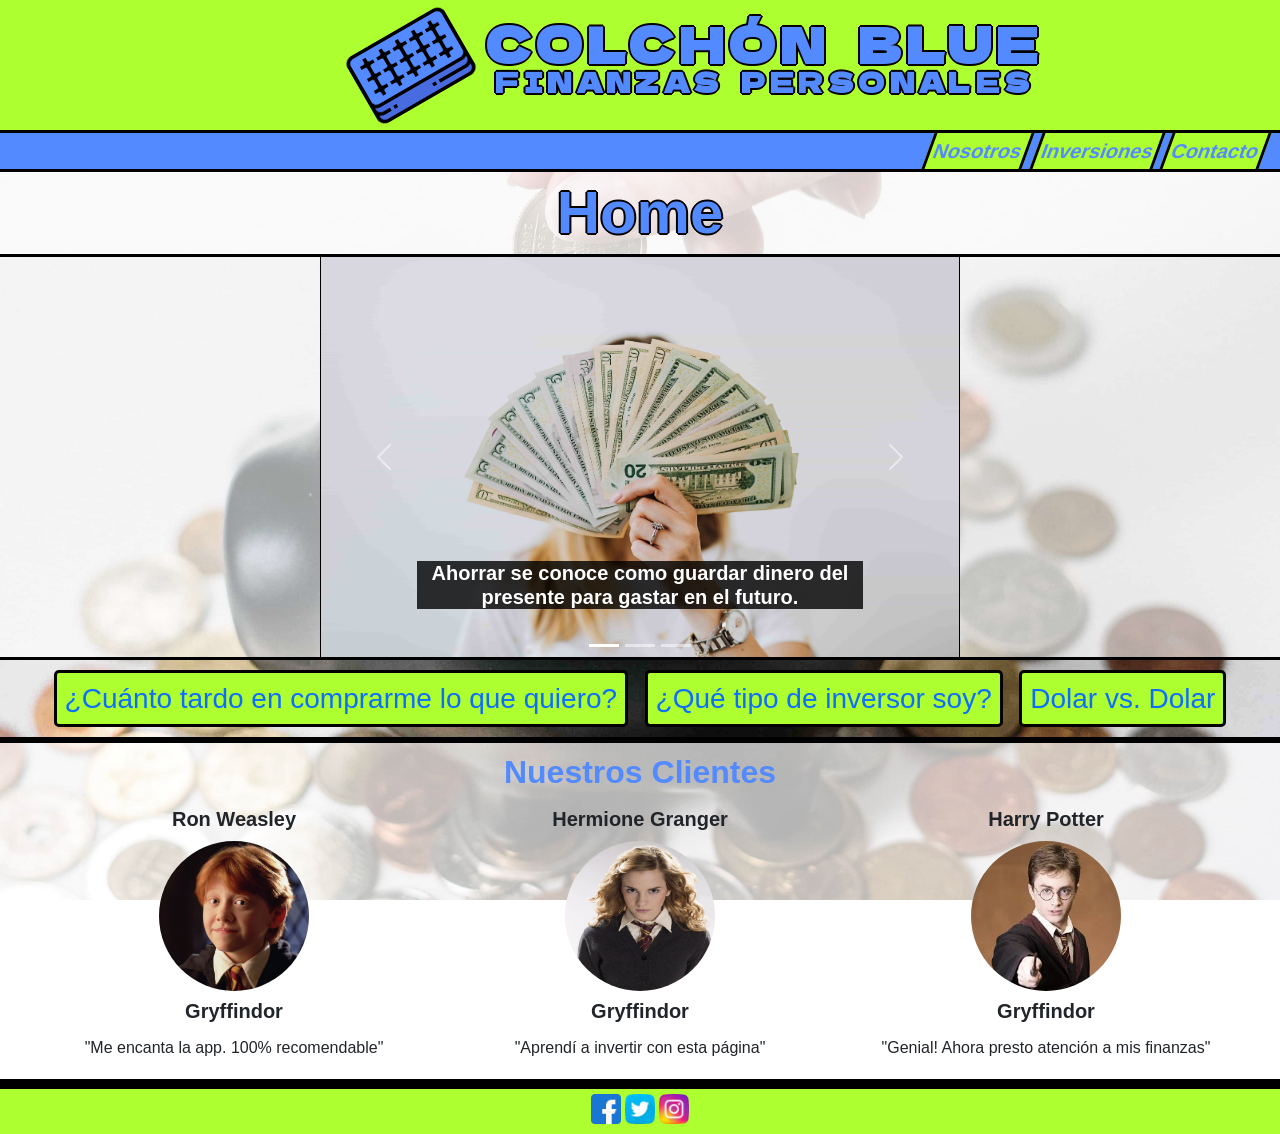
==== commit 5056fec1: "nuevas modificaciones" ====
--- a/index.html
+++ b/index.html
@@ -8,19 +8,14 @@
     <title>Colchón blue</title>
 
     <!--Font Aweasome-->
-    <link rel="stylesheet" href="https://use.fontawesome.com/releases/v5.15.2/css/all.css"
-        integrity="sha384-vSIIfh2YWi9wW0r9iZe7RJPrKwp6bG+s9QZMoITbCckVJqGCCRhc+ccxNcdpHuYu" crossorigin="anonymous">
-
-    <link href="https://cdn.jsdelivr.net/npm/bootstrap@5.0.0-beta3/dist/css/bootstrap.min.css" rel="stylesheet"
-        integrity="sha384-eOJMYsd53ii+scO/bJGFsiCZc+5NDVN2yr8+0RDqr0Ql0h+rP48ckxlpbzKgwra6" crossorigin="anonymous">
-    <script src="https://cdn.jsdelivr.net/npm/bootstrap@5.0.0-beta3/dist/js/bootstrap.bundle.min.js"
-        integrity="sha384-JEW9xMcG8R+pH31jmWH6WWP0WintQrMb4s7ZOdauHnUtxwoG2vI5DkLtS3qm9Ekf" crossorigin="anonymous">
-    </script>
-    <script src="https://cdn.jsdelivr.net/npm/@popperjs/core@2.9.1/dist/umd/popper.min.js"
-        integrity="sha384-SR1sx49pcuLnqZUnnPwx6FCym0wLsk5JZuNx2bPPENzswTNFaQU1RDvt3wT4gWFG" crossorigin="anonymous">
-    </script>
-    <script src="https://cdn.jsdelivr.net/npm/bootstrap@5.0.0-beta3/dist/js/bootstrap.min.js"
-        integrity="sha384-j0CNLUeiqtyaRmlzUHCPZ+Gy5fQu0dQ6eZ/xAww941Ai1SxSY+0EQqNXNE6DZiVc" crossorigin="anonymous">
+    <link rel="stylesheet" href="https://use.fontawesome.com/releases/v5.15.2/css/all.css" integrity="sha384-vSIIfh2YWi9wW0r9iZe7RJPrKwp6bG+s9QZMoITbCckVJqGCCRhc+ccxNcdpHuYu" crossorigin="anonymous">
+
+    <link href="https://cdn.jsdelivr.net/npm/bootstrap@5.0.0-beta3/dist/css/bootstrap.min.css" rel="stylesheet" integrity="sha384-eOJMYsd53ii+scO/bJGFsiCZc+5NDVN2yr8+0RDqr0Ql0h+rP48ckxlpbzKgwra6" crossorigin="anonymous">
+    <script src="https://cdn.jsdelivr.net/npm/bootstrap@5.0.0-beta3/dist/js/bootstrap.bundle.min.js" integrity="sha384-JEW9xMcG8R+pH31jmWH6WWP0WintQrMb4s7ZOdauHnUtxwoG2vI5DkLtS3qm9Ekf" crossorigin="anonymous">
+    </script>
+    <script src="https://cdn.jsdelivr.net/npm/@popperjs/core@2.9.1/dist/umd/popper.min.js" integrity="sha384-SR1sx49pcuLnqZUnnPwx6FCym0wLsk5JZuNx2bPPENzswTNFaQU1RDvt3wT4gWFG" crossorigin="anonymous">
+    </script>
+    <script src="https://cdn.jsdelivr.net/npm/bootstrap@5.0.0-beta3/dist/js/bootstrap.min.js" integrity="sha384-j0CNLUeiqtyaRmlzUHCPZ+Gy5fQu0dQ6eZ/xAww941Ai1SxSY+0EQqNXNE6DZiVc" crossorigin="anonymous">
     </script>
 
     <link rel="stylesheet" type="text/css" href="scss/estilos.css">
@@ -56,47 +51,36 @@
     </div>
     <div id="carouselExampleCaptions" class="carousel slide" data-bs-ride="carousel">
         <div class="carousel-indicators">
-            <button type="button" data-bs-target="#carouselExampleCaptions" data-bs-slide-to="0" class="active"
-                aria-current="true" aria-label="Slide 1"></button>
-            <button type="button" data-bs-target="#carouselExampleCaptions" data-bs-slide-to="1"
-                aria-label="Slide 2"></button>
-            <button type="button" data-bs-target="#carouselExampleCaptions" data-bs-slide-to="2"
-                aria-label="Slide 3"></button>
+            <button type="button" data-bs-target="#carouselExampleCaptions" data-bs-slide-to="0" class="active" aria-current="true" aria-label="Slide 1"></button>
+            <button type="button" data-bs-target="#carouselExampleCaptions" data-bs-slide-to="1" aria-label="Slide 2"></button>
+            <button type="button" data-bs-target="#carouselExampleCaptions" data-bs-slide-to="2" aria-label="Slide 3"></button>
         </div>
         <div class="carousel-inner">
             <div class="carousel-item active">
-                <img src="img/dolar.jpg" class="d-block w-100" alt="foto de actores bailando" id="foto__curso"
-                    width="100px" height="400px">
+                <img src="img/dolar.jpg" class="d-block w-100" alt="foto de actores bailando" id="foto__curso" width="100px" height="400px">
                 <div class="carousel-caption d-none d-md-block">
-                    <h5 class="carousel__titulo">Ahorrar se conoce como guardar dinero del presente para gastar en el
-                        futuro.</h5>
+                    <h5 class="carousel__titulo">Ahorrar se conoce como guardar dinero del presente para gastar en el futuro.
+                    </h5>
                 </div>
             </div>
             <div class="carousel-item">
-                <img src="img/bolsa.jpg" class="d-block w-100" alt="foto de profesora en las butacas del teatro"
-                    id="foto__curso" width="100px" height="400px">
+                <img src="img/bolsa.jpg" class="d-block w-100" alt="foto de profesora en las butacas del teatro" id="foto__curso" width="100px" height="400px">
                 <div class="carousel-caption d-none d-md-block">
-                    <h5 class="carousel__titulo">Invertir es cuando se gasta dinero o se entrega un bien a cambio de
-                        algo que genere una rentabilidad periódicamente.</h5>
+                    <h5 class="carousel__titulo">Invertir es cuando se gasta dinero o se entrega un bien a cambio de algo que genere una rentabilidad periódicamente.</h5>
                 </div>
             </div>
             <div class="carousel-item">
-                <img src="img/bitcoin.jpg" class="d-block w-100" alt="foto de actores leyendo un libreto"
-                    id="foto__curso" width="100px" height="400px">
+                <img src="img/bitcoin.jpg" class="d-block w-100" alt="foto de actores leyendo un libreto" id="foto__curso" width="100px" height="400px">
                 <div class="carousel-caption d-none d-md-block">
-                    <h5 class="carousel__titulo">La diferencia entre ahorrar o invertir es la rentabilidad que la
-                        inversión genera, pues el ahorro es un método que sirve para estar preparado para emergencias,
-                        solventar gastos inesperados o cumplir metas para sueños personales.</h5>
-                </div>
-            </div>
-        </div>
-        <button class="carousel-control-prev" type="button" data-bs-target="#carouselExampleCaptions"
-            data-bs-slide="prev">
+                    <h5 class="carousel__titulo">La diferencia entre ahorrar o invertir es la rentabilidad que la inversión genera, pues el ahorro es un método que sirve para estar preparado para emergencias, solventar gastos inesperados o cumplir metas para sueños personales.</h5>
+                </div>
+            </div>
+        </div>
+        <button class="carousel-control-prev" type="button" data-bs-target="#carouselExampleCaptions" data-bs-slide="prev">
             <span class="carousel-control-prev-icon" aria-hidden="true"></span>
             <span class="visually-hidden">Previous</span>
         </button>
-        <button class="carousel-control-next" type="button" data-bs-target="#carouselExampleCaptions"
-            data-bs-slide="next">
+        <button class="carousel-control-next" type="button" data-bs-target="#carouselExampleCaptions" data-bs-slide="next">
             <span class="carousel-control-next-icon" aria-hidden="true"></span>
             <span class="visually-hidden">Next</span>
         </button>
@@ -116,7 +100,7 @@
                 Dolar</a>
         </section>
     </div>
-    <div class="contenedor__tabla">
+    <!-- <div class="contenedor__tabla">
         <table class="table table-dark table-striped" id="tabla__dolar">
             <thead>
                 <tr>
@@ -126,6 +110,9 @@
             <tbody class="tablaDolar">
             </tbody>
         </table>
+    </div> -->
+    <div class="contenedorDolar">
+
     </div>
     <section id="pagina1">
         <div class="sidebar">
@@ -206,8 +193,8 @@
                 <div class="input-group">
                     <label>Qué porcentaje de sus ahorros invertiría en diferentes activos?</label>
                     <ul>
-                        <li class="liQuizz"><input type="radio" name="porcentajeDeAhorro" value="1" checked />Hasta un
-                            10</li>
+                        <li class="liQuizz"><input type="radio" name="porcentajeDeAhorro" value="1" checked />Hasta un 10
+                        </li>
                         <li class="liQuizz"><input type="radio" name="porcentajeDeAhorro" value="2" />Hasta un 20%</li>
                         <li class="liQuizz"><input type="radio" name="porcentajeDeAhorro" value="3" />Más de un 20 %
                         </li>
@@ -216,36 +203,28 @@
                 <div class="input-group">
                     <label>Si un activo que posee se reduce en su valor drasticamente, usted: </label>
                     <ul>
-                        <li class="liQuizz"><input type="radio" name="reduccionDeActivo" value="1" checked />Vende el
-                            activo</li>
-                        <li class="liQuizz"><input type="radio" name="reduccionDeActivo" value="2" />Espera a que suba
-                            su precio nuevamente</li>
-                        <li class="liQuizz"><input type="radio" name="reduccionDeActivo" value="3" />Compra más
-                            aprovechando su menor valor</li>
+                        <li class="liQuizz"><input type="radio" name="reduccionDeActivo" value="1" checked />Vende el activo
+                        </li>
+                        <li class="liQuizz"><input type="radio" name="reduccionDeActivo" value="2" />Espera a que suba su precio nuevamente</li>
+                        <li class="liQuizz"><input type="radio" name="reduccionDeActivo" value="3" />Compra más aprovechando su menor valor</li>
                     </ul>
                 </div>
                 <div class="input-group">
                     <label>Qué porcentaje de su inversión estaría dispúesto a perder con tal de obtener
                         ganancias?</label>
                     <ul>
-                        <li class="liQuizz"><input type="radio" name="gananciaEsperada" value="1" checked />No está
-                            dispuesto a arriesgar sus ahorros</li>
-                        <li class="liQuizz"><input type="radio" name="gananciaEsperada" value="2" />Está dispuesto a
-                            arriezgar algo de sus ahorros</li>
-                        <li class="liQuizz"><input type="radio" name="gananciaEsperada" value="3" />Arriezgaría un
-                            porcentaje considerable de mis ahorros con miras a obtener ganancias futuras</li>
+                        <li class="liQuizz"><input type="radio" name="gananciaEsperada" value="1" checked />No está dispuesto a arriesgar sus ahorros</li>
+                        <li class="liQuizz"><input type="radio" name="gananciaEsperada" value="2" />Está dispuesto a arriezgar algo de sus ahorros</li>
+                        <li class="liQuizz"><input type="radio" name="gananciaEsperada" value="3" />Arriezgaría un porcentaje considerable de mis ahorros con miras a obtener ganancias futuras</li>
                     </ul>
                 </div>
                 <div class="input-group">
                     <label>Si surge un nuevo activo, con gran potencial de crecimiento, pero con gran riezgo,
                         usted:</label>
                     <ul>
-                        <li class="liQuizz"><input type="radio" name="nuevoActivo" value="1" checked />No invertiría en
-                            ese activo</li>
-                        <li class="liQuizz"><input type="radio" name="nuevoActivo" value="2" />Invertiría una parte
-                            pequeña de su capital en ese activo</li>
-                        <li class="liQuizz"><input type="radio" name="nuevoActivo" value="3" />Si confía en el activo
-                            invertiría sin dudarlo</li>
+                        <li class="liQuizz"><input type="radio" name="nuevoActivo" value="1" checked />No invertiría en ese activo</li>
+                        <li class="liQuizz"><input type="radio" name="nuevoActivo" value="2" />Invertiría una parte pequeña de su capital en ese activo</li>
+                        <li class="liQuizz"><input type="radio" name="nuevoActivo" value="3" />Si confía en el activo invertiría sin dudarlo</li>
                     </ul>
                 </div>
                 <div class="input-group">
--- a/scss/estilos.css
+++ b/scss/estilos.css
@@ -2,7 +2,8 @@
 * {
   margin: 0;
   padding: 0;
-  box-sizing: border-box;
+  -webkit-box-sizing: border-box;
+          box-sizing: border-box;
 }
 
 @media only screen and (min-width: 1024px) {
@@ -15,12 +16,13 @@
     top: 0;
     left: 0;
     z-index: 1010;
+    display: -webkit-box;
+    display: -ms-flexbox;
     display: flex;
     width: 100%;
     z-index: 100;
     text-align: center;
   }
-
   .encabezado {
     /* esta clase corresponde al encabezado*/
     background-color: greenyellow;
@@ -29,12 +31,13 @@
     top: 0;
     left: 0;
     z-index: 1010;
+    display: -webkit-box;
+    display: -ms-flexbox;
     display: flex;
     width: 100%;
     z-index: 100;
     text-align: center;
   }
-
   .encabezado__logo {
     width: 120px;
     height: 120px;
@@ -42,9 +45,9 @@
     margin-left: 25%;
     padding-top: 4px;
     padding-bottom: 5px;
-    transform: rotate(-15deg);
-  }
-
+    -webkit-transform: rotate(-15deg);
+            transform: rotate(-15deg);
+  }
   .encabezado__nombre {
     color: #548aff;
     font-size: 48px;
@@ -58,7 +61,6 @@
     letter-spacing: 0.1em;
     word-spacing: 0.3em;
   }
-
   .encabezado__subnombre {
     color: #548aff;
     font-size: 27px;
@@ -70,7 +72,6 @@
     letter-spacing: 0.2em;
     word-spacing: 0.25em;
   }
-
   .menu__items--font {
     background-color: #548aff;
     font-weight: bold;
@@ -82,19 +83,20 @@
     border-bottom: solid;
     border-top: solid;
     border-color: black;
+    position: -webkit-sticky;
     position: sticky;
     margin-bottom: 0px;
   }
   .menu__items--font:hover {
     color: #053191;
   }
-
   ul.menu__items--font li {
     position: relative;
     margin-left: 3px;
     margin-bottom: 0px;
     font-size: 20px;
-    transform: skew(-20deg, 0deg);
+    -webkit-transform: skew(-20deg, 0deg);
+            transform: skew(-20deg, 0deg);
     border-right: solid;
     border-left: solid;
     border-color: black;
@@ -113,7 +115,6 @@
     background-color: #74b11a;
     color: #053191;
   }
-
   li {
     position: relative;
     display: inline-block;
@@ -123,7 +124,6 @@
     border-top: solid;
     border-color: black;
   }
-
   .pagina__index {
     /* esta clase corresponde al index */
     background-image: url(../img/inversion.jpg);
@@ -137,7 +137,6 @@
     padding-bottom: 0px;
     text-align: center;
   }
-
   .pagina {
     background-image: url(../img/inversion.jpg);
     background-size: cover;
@@ -150,12 +149,31 @@
     padding-bottom: 10px;
     text-align: center;
   }
-
+  .contenedorDolar {
+    background-color: #212529;
+    border-bottom: solid;
+    border-color: black;
+  }
+  .card__dolares {
+    display: inline-block;
+    color: white;
+    margin-left: 35px;
+    margin-right: 35px;
+  }
+  .dolarPrecio {
+    margin-top: -1px;
+    margin-bottom: 0px;
+  }
+  .dolarNombre {
+    border-bottom: solid;
+    border-color: white;
+    padding-bottom: 5px;
+    padding-top: 2px;
+  }
   table {
     font-family: sans-serif;
     font-weight: bold;
   }
-
   .carousel-inner {
     display: block;
     margin: auto;
@@ -165,21 +183,17 @@
     border-width: 1px;
     border-color: black;
   }
-
   .carousel-indicators {
     margin: auto;
   }
-
   .carousel-control-prev {
     width: 60%;
     color: #548aff;
   }
-
   .carousel-control-next {
     width: 60%;
     color: #548aff;
   }
-
   #carouselExampleCaptions {
     width: 100%;
     background-color: rgba(255, 255, 255, 0.6);
@@ -187,11 +201,9 @@
     border-bottom: solid;
     border-color: black;
   }
-
   #myForm {
     text-align: left;
   }
-
   #formIdDolar {
     position: absolute;
     top: 50%;
@@ -209,7 +221,6 @@
   #formIdDolar li {
     background-color: black;
   }
-
   #formIdBis {
     position: absolute;
     top: 20%;
@@ -230,7 +241,6 @@
   #formIdBis li {
     background-color: black;
   }
-
   #formId {
     position: absolute;
     top: 10%;
@@ -247,12 +257,10 @@
   #formId li {
     background-color: black;
   }
-
   .card {
     margin-left: 10px;
     margin-right: 10px;
   }
-
   .operacionOpciones {
     margin-bottom: 15px;
     margin-left: 10px;
@@ -261,7 +269,9 @@
     display: inline-block;
     padding: 5px;
   }
-
+  .operacionOpciones h3 {
+    text-transform: uppercase;
+  }
   .operacionOpcion {
     background-color: rgba(255, 255, 255, 0.6);
     border-radius: 5px;
@@ -276,7 +286,6 @@
     margin-left: 10px;
     margin-right: 10px;
   }
-
   .operacionOpcion2 {
     background-color: rgba(255, 255, 255, 0.6);
     border-radius: 5px;
@@ -291,7 +300,6 @@
     margin-left: 20%;
     text-align: center;
   }
-
   .resultadoTipoInversor {
     background-color: rgba(255, 255, 255, 0.6);
     border-radius: 5px;
@@ -301,7 +309,6 @@
     padding-top: 2px;
     display: none;
   }
-
   .resultadoDolarVsDolar {
     background-color: rgba(255, 255, 255, 0.6);
     border-radius: 5px;
@@ -317,7 +324,6 @@
     margin-right: 10px;
     display: none;
   }
-
   .operacionOpcion3 {
     border-radius: 5px;
     display: none;
@@ -328,29 +334,29 @@
     margin-left: 20%;
     text-align: center;
   }
-
   .activo {
+    display: -ms-grid;
     display: grid;
     width: 100%;
-    grid-template-columns: 33% 33% 33%;
+    -ms-grid-columns: 33% 33% 33%;
+        grid-template-columns: 33% 33% 33%;
     margin-top: 10px;
     padding-bottom: 30px;
   }
-
   #activo {
+    display: -ms-grid;
     display: grid;
     width: 95%;
-    grid-template-columns: 33% 33% 33%;
+    -ms-grid-columns: 33% 33% 33%;
+        grid-template-columns: 33% 33% 33%;
     margin-top: 10px;
     padding-bottom: 30px;
     margin-left: 3.5%;
   }
-
   .activos__tarjetas {
     margin-top: 10px;
     padding-bottom: 30px;
   }
-
   .activo__tarjeta {
     background-color: rgba(255, 255, 255, 0.6);
     border-radius: 5px;
@@ -362,27 +368,25 @@
     border-color: black;
   }
   .activo__tarjeta:hover {
-    transform: scale(1.05);
-    transition-duration: 0.6s;
+    -webkit-transform: scale(1.05);
+            transform: scale(1.05);
+    -webkit-transition-duration: 0.6s;
+            transition-duration: 0.6s;
     background-color: #548aff;
   }
-
   .tarjeta__nombre {
     text-align: center;
     padding-top: 10px;
   }
-
   img .tarjeta__foto {
     width: 100px;
     height: 100px;
   }
-
   .tarjeta__info {
     text-align: center;
     font-size: 20px;
     padding: 15px;
   }
-
   .activo__dolarBlue {
     background-color: rgba(255, 255, 255, 0.7);
     border-radius: 5px;
@@ -394,11 +398,12 @@
     border-color: black;
   }
   .activo__dolarBlue:hover {
-    transform: scale(1.05);
-    transition-duration: 0.6s;
-    background-color: greenyellow;
-  }
-
+    -webkit-transform: scale(1.05);
+            transform: scale(1.05);
+    -webkit-transition-duration: 0.6s;
+            transition-duration: 0.6s;
+    background-color: greenyellow;
+  }
   .nivelRiesgo1 {
     background-color: greenyellow;
     border-radius: 5px;
@@ -413,7 +418,6 @@
     display: inline-block;
     color: #548aff;
   }
-
   .nivelRiesgo2 {
     background-color: greenyellow;
     border-radius: 5px;
@@ -428,7 +432,6 @@
     display: inline-block;
     color: #548aff;
   }
-
   .nivelRiesgo3 {
     background-color: greenyellow;
     border-radius: 5px;
@@ -443,20 +446,17 @@
     display: inline-block;
     color: #548aff;
   }
-
   .nivelRiesgo4 {
     background-color: transparent;
     display: inline-block;
     margin: 3px;
     width: 400px;
   }
-
   .activo__foto3 {
     border-radius: 50%;
     width: 150px;
     height: 150px;
   }
-
   #contenedor__clientes {
     background-color: rgba(255, 255, 255, 0.7);
     padding-top: 10px;
@@ -465,7 +465,6 @@
     color: #548aff;
     font-weight: bold;
   }
-
   .contenedor__tabla {
     border-bottom: solid;
     border-color: black;
@@ -479,7 +478,6 @@
     border-color: black;
     border-width: 1px;
   }
-
   #activo__dolarBlue {
     background-color: rgba(255, 255, 255, 0.6);
     border-radius: 5px;
@@ -491,21 +489,20 @@
     border-color: black;
   }
   #activo__dolarBlue:hover {
-    transform: scale(1.05);
-    transition-duration: 0.6s;
+    -webkit-transform: scale(1.05);
+            transform: scale(1.05);
+    -webkit-transition-duration: 0.6s;
+            transition-duration: 0.6s;
     background-color: #548aff;
   }
-
   .dolarBlue__nombre {
     text-align: center;
     padding-top: 10px;
   }
-
   img.card-img-top {
     width: 100%;
     height: 400px;
   }
-
   #activo__cedears {
     background-color: rgba(255, 255, 255, 0.6);
     border-radius: 5px;
@@ -517,21 +514,20 @@
     border-color: black;
   }
   #activo__cedears:hover {
-    transform: scale(1.05);
-    transition-duration: 0.6s;
+    -webkit-transform: scale(1.05);
+            transform: scale(1.05);
+    -webkit-transition-duration: 0.6s;
+            transition-duration: 0.6s;
     background-color: #548aff;
   }
-
   .cedears__nombre {
     text-align: center;
     padding-top: 10px;
   }
-
   .activo__foto {
     width: 100%;
     height: 270px;
   }
-
   .activo__foto2 {
     width: 100%;
     height: 200px;
@@ -539,7 +535,6 @@
     border-bottom: solid;
     border-color: black;
   }
-
   #activo__bitcoin {
     background-color: rgba(255, 255, 255, 0.6);
     border-radius: 5px;
@@ -551,49 +546,43 @@
     border-color: black;
   }
   #activo__bitcoin:hover {
-    transform: scale(1.05);
-    transition-duration: 0.6s;
+    -webkit-transform: scale(1.05);
+            transform: scale(1.05);
+    -webkit-transition-duration: 0.6s;
+            transition-duration: 0.6s;
     background-color: #548aff;
   }
-
   .bitcoin__nombre {
     text-align: center;
     padding-top: 10px;
   }
-
   .bitcoin__foto {
     width: 100%;
   }
-
   .activo__info {
     text-align: center;
     font-size: 20px;
     padding: 15px;
   }
-
   .activo__valor {
     font-weight: bold;
     font-size: 20px;
     margin-bottom: 15px;
     margin-top: -10px;
   }
-
   .activo__valor2 {
     font-weight: bold;
     font-size: 20px;
     margin-top: 5px;
     margin-bottom: 10px;
   }
-
   .card-group {
     margin-top: 10px;
   }
-
   img.pie__redes {
     width: 30px;
     height: 30px;
   }
-
   .pie {
     /* esta clase corresponde a los pie de pagina*/
     background-color: greenyellow;
@@ -604,9 +593,10 @@
     text-align: center;
     padding-top: 5px;
     padding-bottom: 10px;
-    order: 1000;
-  }
-
+    -webkit-box-ordinal-group: 1001;
+        -ms-flex-order: 1000;
+            order: 1000;
+  }
   #submitButton {
     margin-left: 40%;
     margin-bottom: 20px;
@@ -621,7 +611,6 @@
     background-color: #74b11a;
     color: #053191;
   }
-
   #submitButtonQuizz {
     margin-left: 20px;
     margin-bottom: 20px;
@@ -635,7 +624,6 @@
     background-color: #74b11a;
     color: #053191;
   }
-
   #submitButtonDolar {
     margin-left: 20px;
     margin-bottom: 20px;
@@ -649,16 +637,13 @@
     background-color: #74b11a;
     color: #053191;
   }
-
   .opciones {
     font-weight: bold;
   }
-
   .contenedor__titulo {
     text-align: center;
     background-color: rgba(255, 255, 255, 0.8);
   }
-
   .contenedor__titulo2 {
     text-align: center;
     background-color: rgba(255, 255, 255, 0.8);
@@ -666,9 +651,10 @@
     border-bottom: solid;
     border-color: black;
   }
-
   #titulo1 {
-    justify-content: center;
+    -webkit-box-pack: center;
+        -ms-flex-pack: center;
+            justify-content: center;
     font-size: 60px;
     padding: 5px;
     font-weight: bold;
@@ -677,7 +663,6 @@
     color: #548aff;
     text-shadow: 2px 0 0 #000, -2px 0 0 #000, 0 2px 0 #000, 0 -2px 0 #000, 1px 1px #000, -1px -1px 0 #000, 1px -1px 0 #000, -1px 1px 0 #000;
   }
-
   .subtitulo {
     font-size: 30px;
     padding: 2px;
@@ -689,11 +674,9 @@
     display: inline-block;
     margin-top: 20px;
   }
-
   .contenedor__botones2 {
     display: none;
   }
-
   .contenedor {
     font-size: 28px;
     border-radius: 5px;
@@ -715,7 +698,6 @@
   .contenedor a {
     text-decoration: none;
   }
-
   #btn1 {
     font-size: 28px;
     border-radius: 5px;
@@ -739,14 +721,12 @@
     text-decoration: none;
     color: #548aff;
   }
-
   .contenedor__botones {
     padding-left: 5px;
     padding-right: 5px;
     border-bottom: solid;
     border-color: black;
   }
-
   #recargarFormulario {
     font-size: 15px;
     border-radius: 5px;
@@ -762,9 +742,9 @@
     line-height: 20px;
   }
   #recargarFormulario:hover {
-    transform: scale(1.1);
-  }
-
+    -webkit-transform: scale(1.1);
+            transform: scale(1.1);
+  }
   .formClass {
     background-color: white;
     border-radius: 5px;
@@ -778,30 +758,25 @@
     top: 20%;
     z-index: 10;
   }
-
   #cerrar {
     position: absolute;
     right: 5px;
     top: 5px;
   }
-
   #cerrarFormulario {
     position: absolute;
     right: 5px;
     top: 5px;
   }
-
   #cerrarFormularioDolar {
     position: absolute;
     right: 5px;
     top: 5px;
   }
-
   .foto__cerrar {
     width: 30px;
     height: 30px;
   }
-
   label {
     font-size: 20px;
     padding: 2px;
@@ -811,14 +786,12 @@
     margin-bottom: 20px;
     margin-right: 10px;
   }
-
   input {
     font-size: 15px;
     margin-bottom: 20px;
     margin-right: 5px;
     border-radius: 5px;
   }
-
   .liQuizz {
     background-color: rgba(255, 255, 255, 0.6);
     margin-bottom: 5px;
@@ -826,9 +799,9 @@
     border-radius: 5px;
   }
   .liQuizz:focus {
-    transform: scale(none);
-  }
-
+    -webkit-transform: scale(none);
+            transform: scale(none);
+  }
   fieldset {
     margin-top: 10px;
     margin-bottom: 0px;
@@ -839,35 +812,30 @@
     padding-top: 20px;
     background-color: rgba(84, 138, 255, 0.7);
   }
-
   .motivo {
     padding-top: 20px;
   }
-
   select {
     font-size: 12px;
     border-radius: 5px;
   }
-
   textarea {
     border-radius: 5px;
   }
   textarea:focus {
     font-size: 16px;
     border-radius: 5px;
-    transform: translate(20px, 0px);
+    -webkit-transform: translate(20px, 0px);
+            transform: translate(20px, 0px);
     min-width: 510px;
     min-height: 200px;
   }
-
   .consulta {
     vertical-align: super;
   }
-
   .consulta2 {
     margin-top: 20px;
   }
-
   .botones {
     font-family: sans-serif;
     color: black;
@@ -883,25 +851,26 @@
     background-color: #548aff;
     color: black;
   }
-
   .formulario {
+    display: -webkit-box;
+    display: -ms-flexbox;
     display: flex;
-    flex-direction: column;
+    -webkit-box-orient: vertical;
+    -webkit-box-direction: normal;
+        -ms-flex-direction: column;
+            flex-direction: column;
     line-height: 10px;
     text-align: left;
   }
-
   .formularioNovedades {
     margin: 10px;
     font-size: 20px;
     padding: 10px;
   }
-
   div.checkbox {
     margin-left: 0px;
     font-size: 20px;
   }
-
   .checkbox {
     display: inline;
     font-size: 15px;
@@ -911,50 +880,45 @@
     margin-left: -20px;
     padding: 2px;
   }
-
   .input-group {
     display: block;
   }
-
   select {
     font-size: 20px;
   }
-
   .carousel__titulo {
     font-size: 20px;
     font-weight: bold;
     background-color: rgba(0, 0, 0, 0.8);
   }
-
   #pagina1 {
+    display: -ms-grid;
     display: grid;
-    grid-template-columns: [x0] 1fr [x1] 2fr [x2];
-    grid-template-rows: [y0] 1fr;
-  }
-
+    -ms-grid-columns: [x0] 1fr [x1] 2fr [x2];
+        grid-template-columns: [x0] 1fr [x1] 2fr [x2];
+    -ms-grid-rows: [y0] 1fr;
+        grid-template-rows: [y0] 1fr;
+  }
   .sidebar {
-    grid-column: x0/x1;
-    grid-row: y0/y1;
+    grid-column: x0 / x1;
+    grid-row: y0 / y1;
     background-color: rgba(84, 138, 255, 0.7);
     padding: 3px;
     border-right: solid;
     border-color: black;
     display: none;
   }
-
   #mostarCuantoTardo {
-    grid-column: x0/x1;
-    grid-row: y0/y1;
+    grid-column: x0 / x1;
+    grid-row: y0 / y1;
     border-left: solid;
     border-color: black;
     display: none;
   }
-
   .activo #card {
-    grid-column: x1/x2;
+    grid-column: x1 / x2;
     margin-left: 5px;
   }
-
   #mostarTipoInversor {
     background-color: rgba(36, 33, 33, 0.7);
     border-left: solid;
@@ -962,24 +926,28 @@
     display: none;
     padding: 0px;
     font-size: 30px;
-    grid-column: x1/x2;
-    grid-row: y0/y1;
+    grid-column: x1 / x2;
+    grid-row: y0 / y1;
     padding-bottom: 20px;
   }
-
   #cuentoTardo {
-    grid-column: x0/x1;
-    grid-row: y0/y1;
-  }
-
+    grid-column: x0 / x1;
+    grid-row: y0 / y1;
+  }
   /*Boton de ir arriba*/
   #button-up {
     width: 60px;
     height: 60px;
     background: rgba(110, 236, 8, 0.4);
+    display: -webkit-box;
+    display: -ms-flexbox;
     display: flex;
-    justify-content: center;
-    align-items: center;
+    -webkit-box-pack: center;
+        -ms-flex-pack: center;
+            justify-content: center;
+    -webkit-box-align: center;
+        -ms-flex-align: center;
+            align-items: center;
     color: white;
     border-radius: 50%;
     font-size: 20px;
@@ -988,12 +956,16 @@
     right: 11px;
     cursor: pointer;
     border: 4px solid transparent;
+    -webkit-transition: all 300ms ease;
     transition: all 300ms ease;
-    transform: scale(0);
+    -webkit-transform: scale(0);
+            transform: scale(0);
   }
   #button-up:hover {
     background: rgba(110, 236, 8, 0.4);
-    transform: scale(1.1);
+    -webkit-transform: scale(1.1);
+            transform: scale(1.1);
     border-color: rgba(0, 0, 0, 0.1);
   }
-}/*# sourceMappingURL=estilos.css.map */+}
+/*# sourceMappingURL=estilos.css.map */
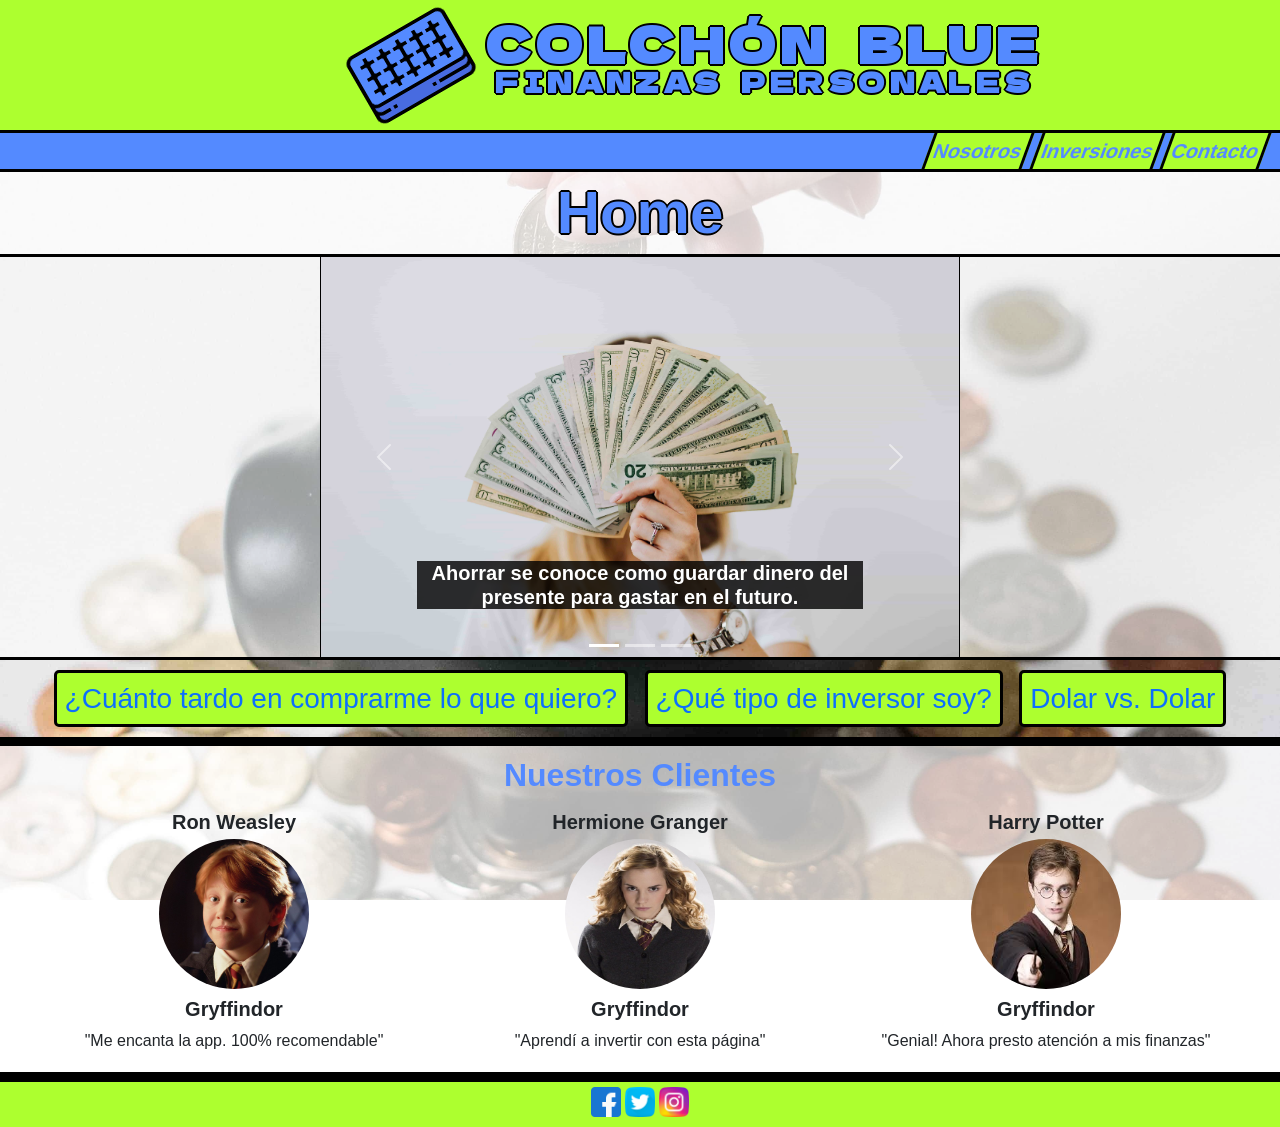
==== commit 6bcb7b03: "modificaciones css" ====
--- a/index.html
+++ b/index.html
@@ -122,8 +122,8 @@
                 <h6 class="operacionOpcion3">Debería invertir en los siguientes activos</h6>
                 <div class="resultadoTipoInversor2">
                 </div>
-                <div class="resultadoDolarVsDolar"></div>
-            </div>
+            </div>
+            <div class="resultadoDolarVsDolar"></div>
         </div>
         <div class="formClass" id="formIdDolar">
             <form id="myFormDolar">
@@ -133,7 +133,7 @@
                 <h2 class="subtitulo">Dolar vs. Dolar</h2>
                 <div class="input-group">
                     <label>¿Cuantos pesos desea destinar a comprar dólares?</label>
-                    <input type="number" id="pesosADolar" />
+                    <input type="number" id="pesosADolar" required/>
                 </div>
                 <div class="input-group">
                     <input type="hidden" value="14">
@@ -191,12 +191,12 @@
             <form id="formulario2">
                 <h2 class="subtitulo">¿Qué tipo de inversor soy?</h2>
                 <div class="input-group">
-                    <label>Qué porcentaje de sus ahorros invertiría en diferentes activos?</label>
-                    <ul>
-                        <li class="liQuizz"><input type="radio" name="porcentajeDeAhorro" value="1" checked />Hasta un 10
+                    <label>¿Qué porcentaje de sus ahorros invertiría en diferentes activos?</label>
+                    <ul>
+                        <li class="liQuizz"><input type="radio" name="porcentajeDeAhorro" value="1" checked />Hasta un 10%
                         </li>
                         <li class="liQuizz"><input type="radio" name="porcentajeDeAhorro" value="2" />Hasta un 20%</li>
-                        <li class="liQuizz"><input type="radio" name="porcentajeDeAhorro" value="3" />Más de un 20 %
+                        <li class="liQuizz"><input type="radio" name="porcentajeDeAhorro" value="3" />Más de un 20%
                         </li>
                     </ul>
                 </div>
@@ -210,12 +210,12 @@
                     </ul>
                 </div>
                 <div class="input-group">
-                    <label>Qué porcentaje de su inversión estaría dispúesto a perder con tal de obtener
+                    <label>¿Qué porcentaje de su inversión estaría dispúesto a perder con tal de obtener
                         ganancias?</label>
                     <ul>
                         <li class="liQuizz"><input type="radio" name="gananciaEsperada" value="1" checked />No está dispuesto a arriesgar sus ahorros</li>
                         <li class="liQuizz"><input type="radio" name="gananciaEsperada" value="2" />Está dispuesto a arriezgar algo de sus ahorros</li>
-                        <li class="liQuizz"><input type="radio" name="gananciaEsperada" value="3" />Arriezgaría un porcentaje considerable de mis ahorros con miras a obtener ganancias futuras</li>
+                        <li class="liQuizz"><input type="radio" name="gananciaEsperada" value="3" />Arriezgaría un porcentaje considerable de sus ahorros con miras a obtener ganancias futuras</li>
                     </ul>
                 </div>
                 <div class="input-group">
--- a/scss/estilos.css
+++ b/scss/estilos.css
@@ -305,8 +305,9 @@
     border-radius: 5px;
     border: solid;
     border-color: black;
-    margin: 2px;
+    margin: 6px;
     padding-top: 2px;
+    padding-bottom: 2px;
     display: none;
   }
   .resultadoDolarVsDolar {
@@ -460,6 +461,8 @@
   #contenedor__clientes {
     background-color: rgba(255, 255, 255, 0.7);
     padding-top: 10px;
+    border-top: solid;
+    border-color: black;
   }
   #contenedor__clientes .clientes__subtitulo {
     color: #548aff;
@@ -574,7 +577,7 @@
     font-weight: bold;
     font-size: 20px;
     margin-top: 5px;
-    margin-bottom: 10px;
+    margin-bottom: 5px;
   }
   .card-group {
     margin-top: 10px;
